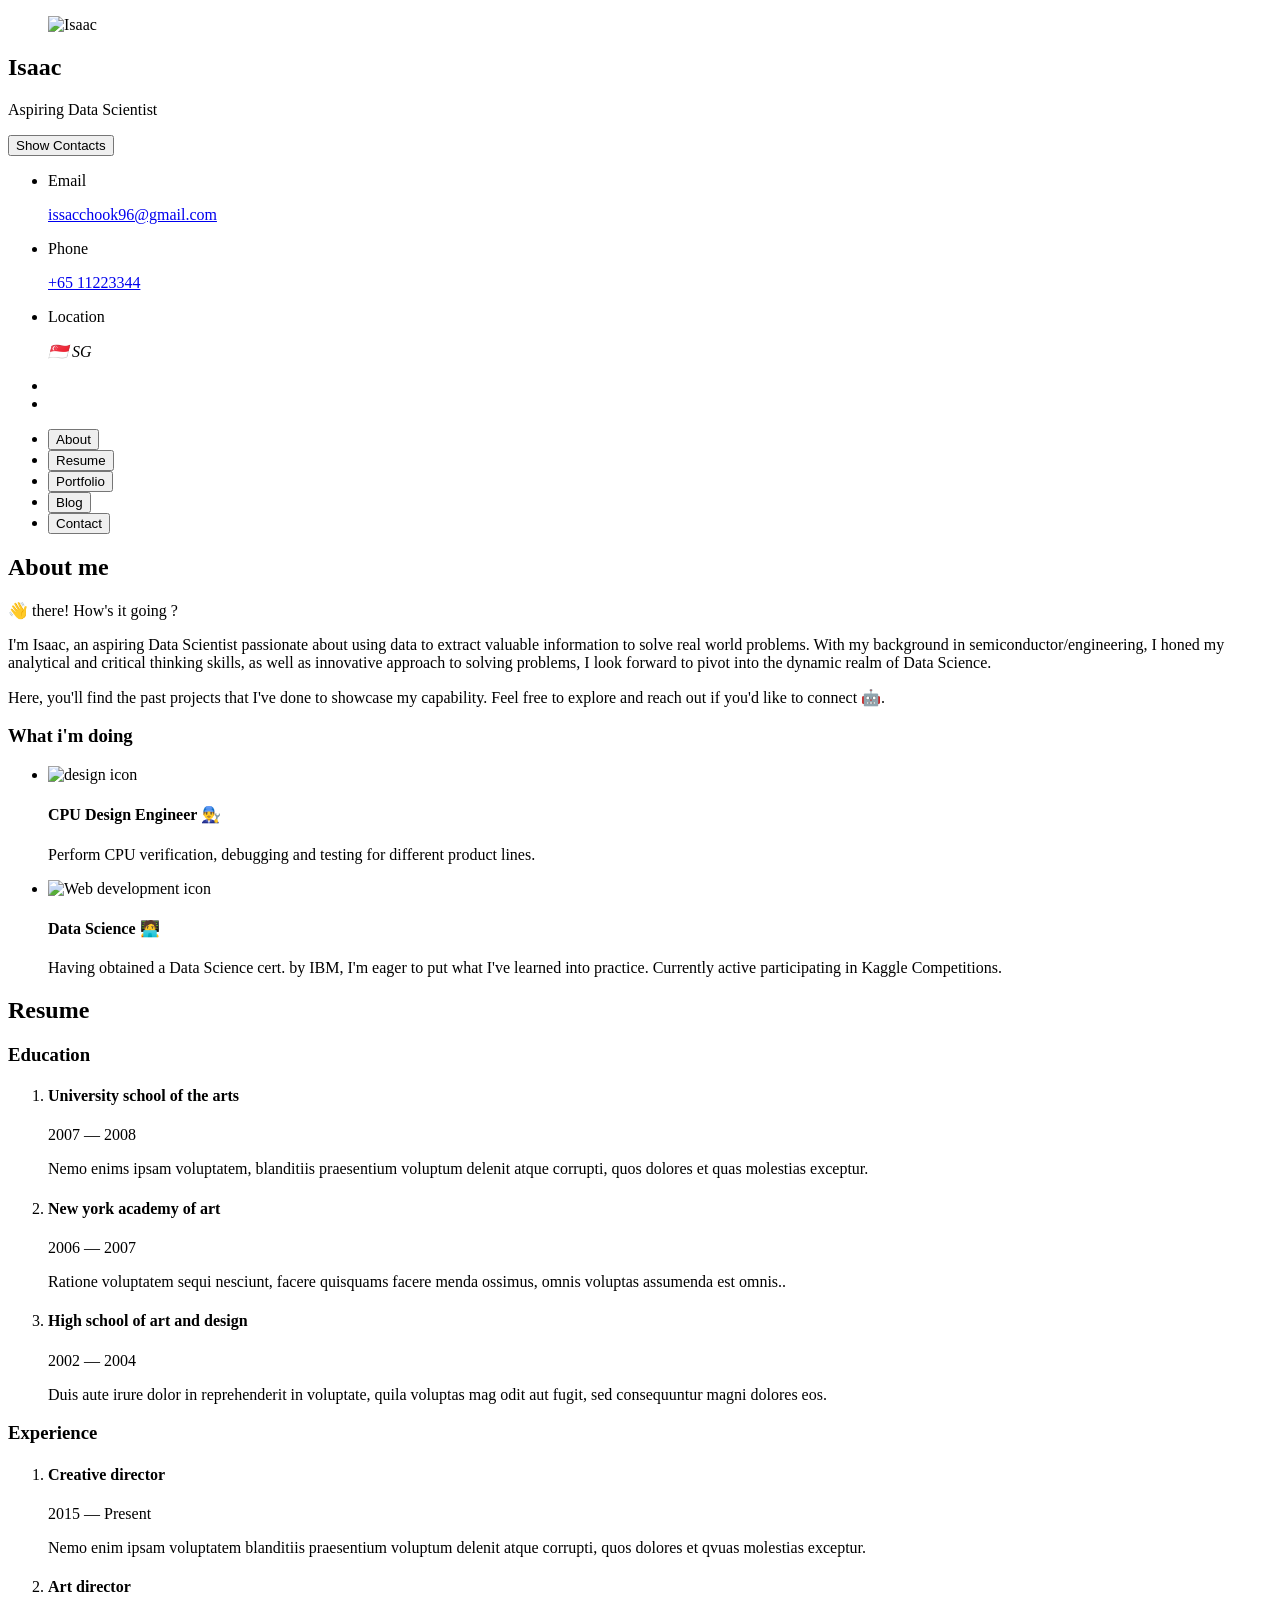
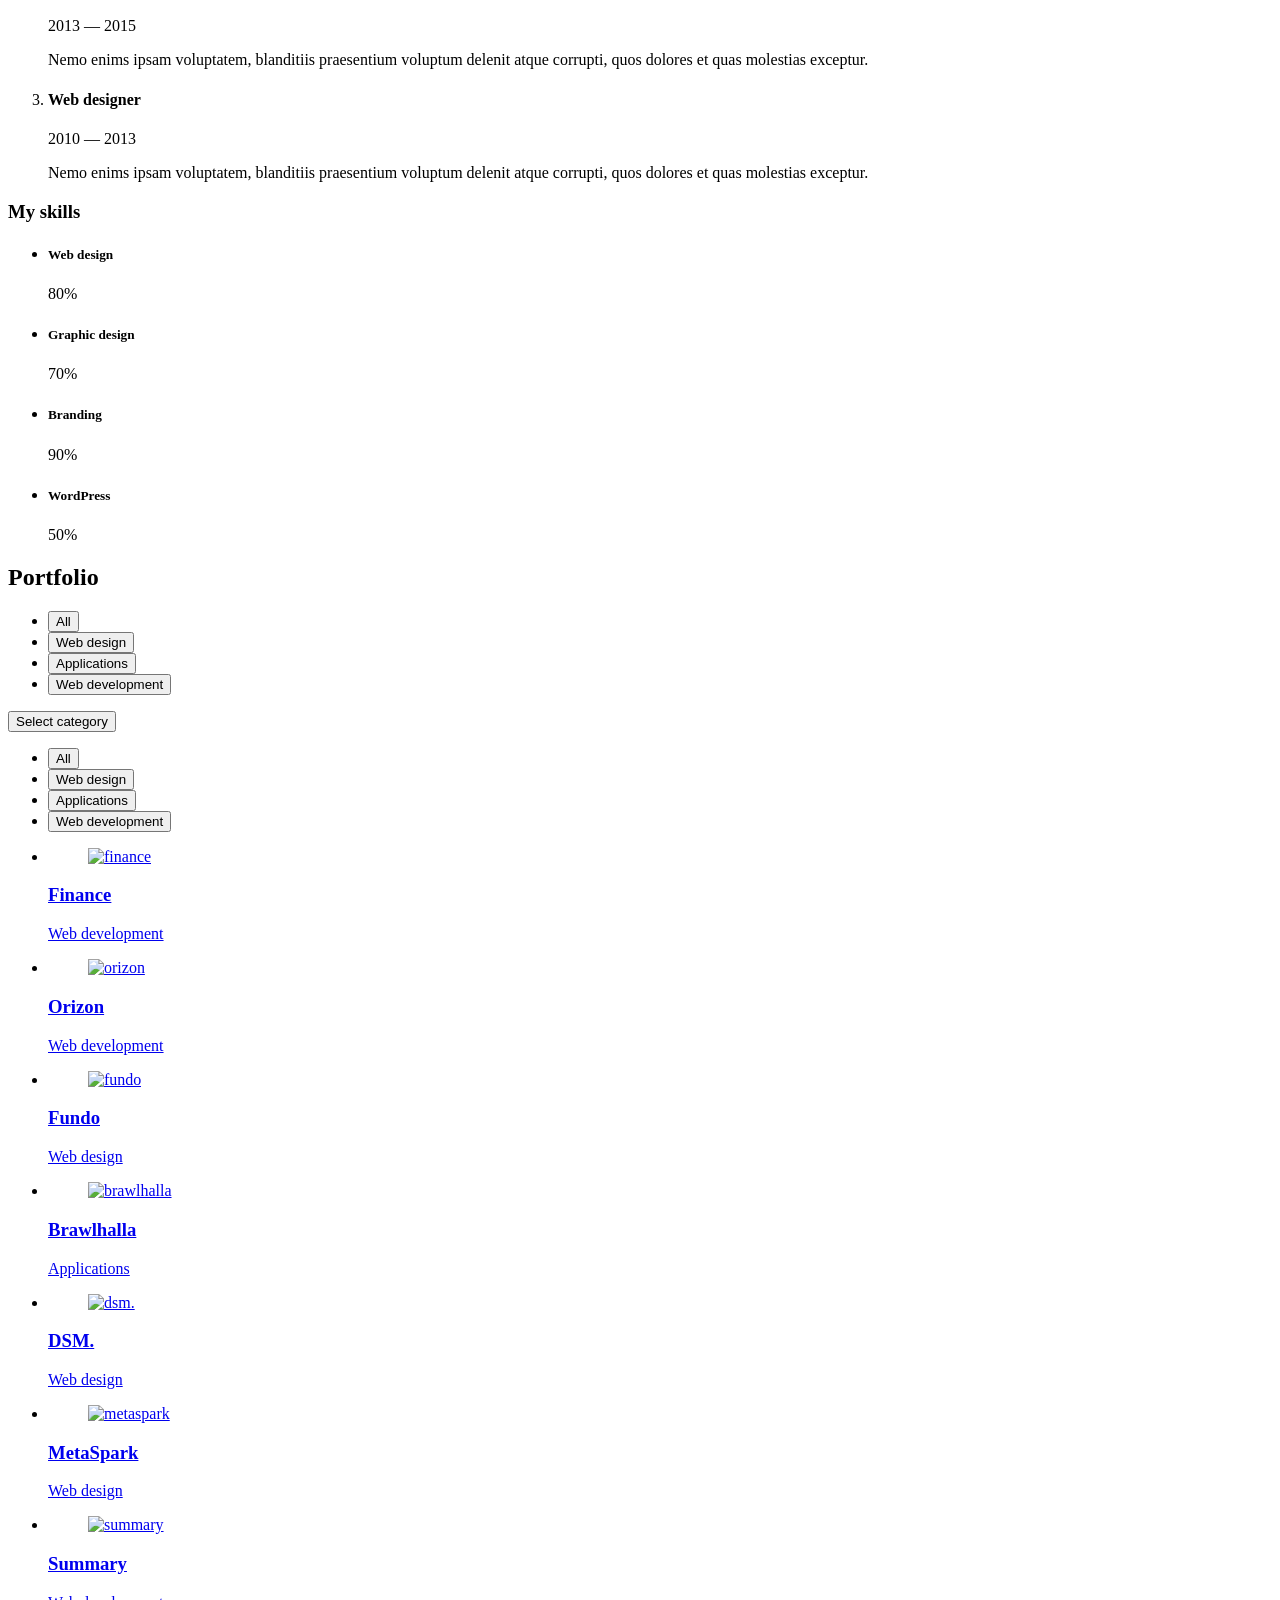
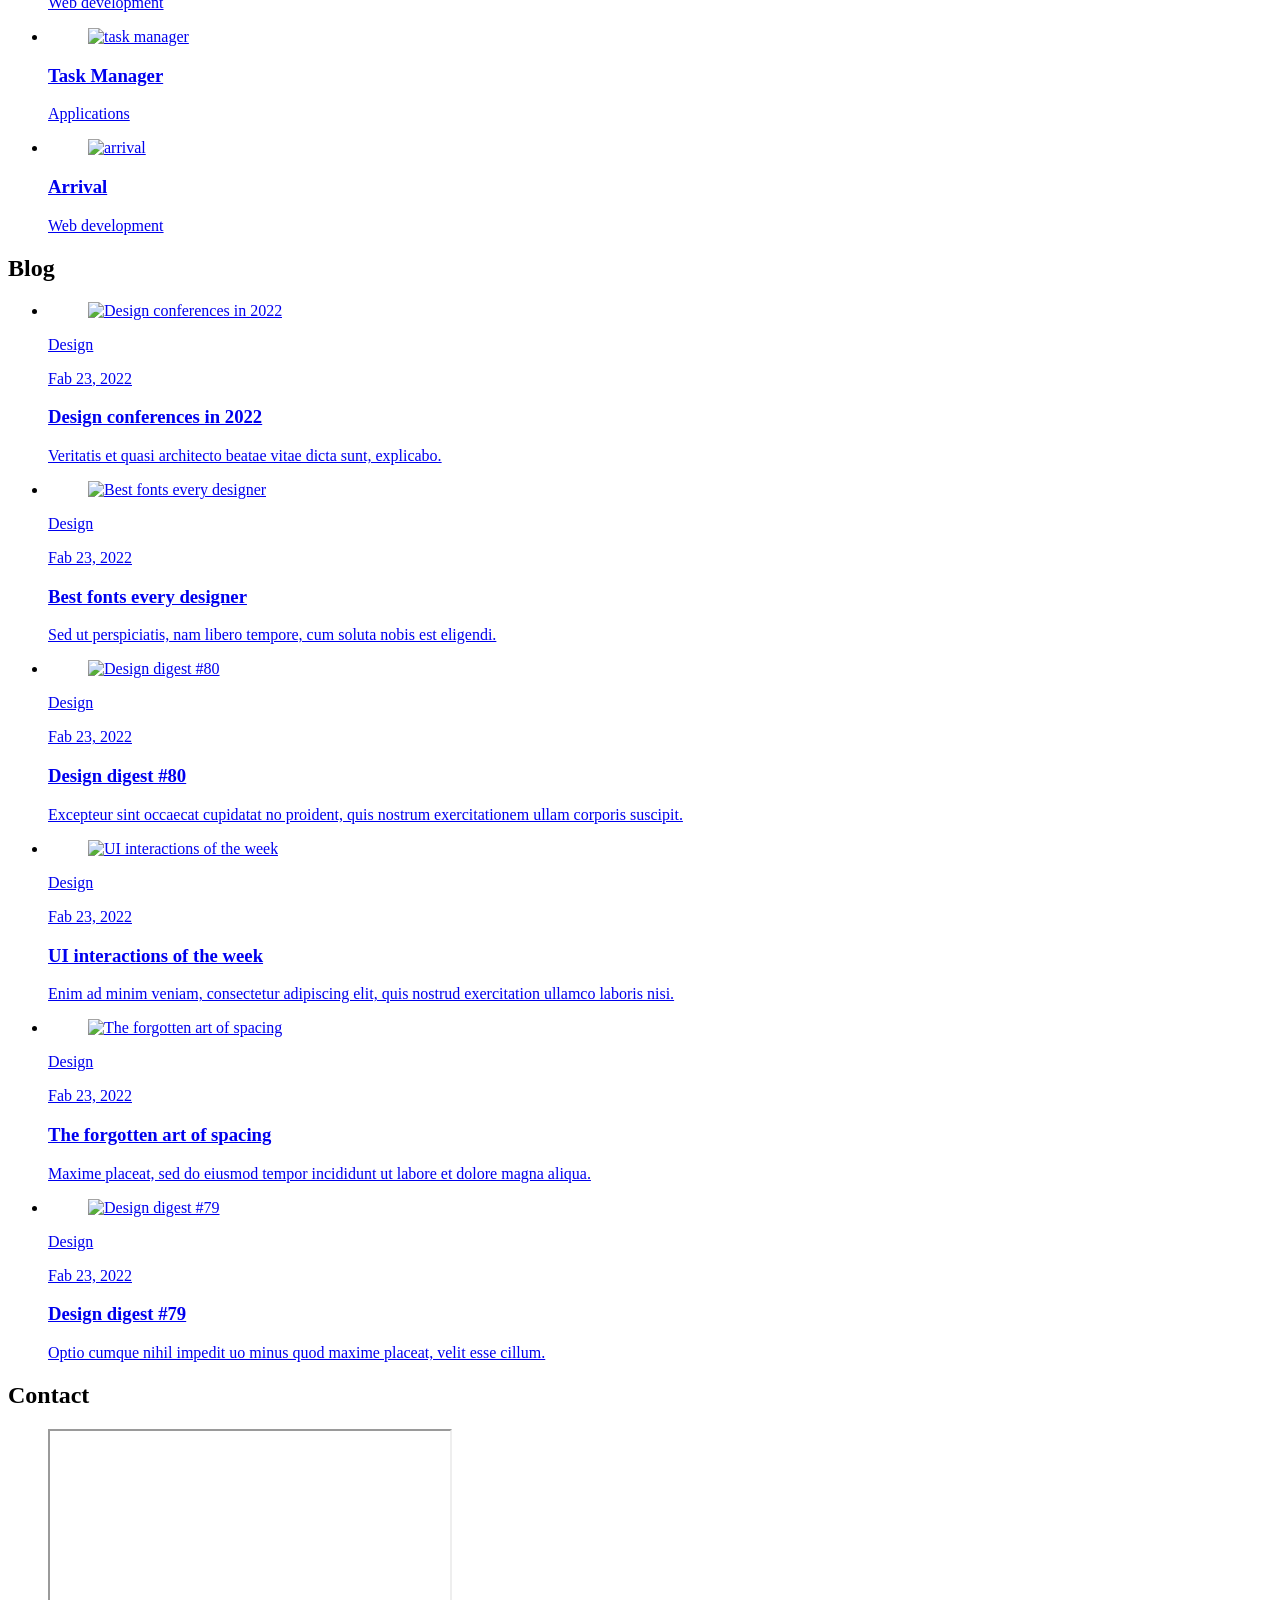
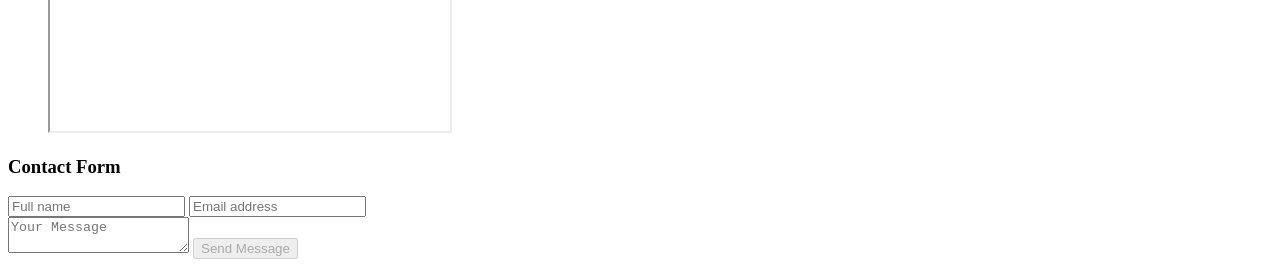
==== index.html @ 9578a25d "Update index.html" ====
<!DOCTYPE html>
<html lang="en">

<head>
  <meta charset="UTF-8">
  <meta http-equiv="X-UA-Compatible" content="IE=edge">
  <meta name="viewport" content="width=device-width, initial-scale=1.0">
  <title>Isaac</title>

  <!--
    - favicon
  -->
  <link rel="shortcut icon" href="./assets/images/logo.ico" type="image/x-icon">

  <!--
    - custom css link
  -->
  <link rel="stylesheet" href="./assets/css/style.css">

  <!--
    - google font link
  -->
  <link rel="preconnect" href="https://fonts.googleapis.com">
  <link rel="preconnect" href="https://fonts.gstatic.com" crossorigin>
  <link href="https://fonts.googleapis.com/css2?family=Poppins:wght@300;400;500;600&display=swap" rel="stylesheet">
</head>

<body>

  <!--
    - #MAIN
  -->

  <main>

    <!--
      - #SIDEBAR
    -->

    <aside class="sidebar" data-sidebar>

      <div class="sidebar-info">

        <figure class="avatar-box">
          <img src="./assets/images/my-avatar.png" alt="Isaac" width="80">
        </figure>

        <div class="info-content">
          <h1 class="name" title="Isaac">Isaac</h1>

          <p class="title">Aspiring Data Scientist</p>
        </div>

        <button class="info_more-btn" data-sidebar-btn>
          <span>Show Contacts</span>

          <ion-icon name="chevron-down"></ion-icon>
        </button>

      </div>

      <div class="sidebar-info_more">

        <div class="separator"></div>

        <ul class="contacts-list">

          <li class="contact-item">

            <div class="icon-box">
              <ion-icon name="mail-outline"></ion-icon>
            </div>

            <div class="contact-info">
              <p class="contact-title">Email</p>

              <a href="mailto:issacchook96@gmail.com" class="contact-link">issacchook96@gmail.com</a>
            </div>

          </li>

          <li class="contact-item">

            <div class="icon-box">
              <ion-icon name="phone-portrait-outline"></ion-icon>
            </div>

            <div class="contact-info">
              <p class="contact-title">Phone</p>

              <a href="tel:+6588513228" class="contact-link">+65 11223344</a>
            </div>

          </li>

          <li class="contact-item">

            <div class="icon-box">
              <ion-icon name="location-outline"></ion-icon>
            </div>

            <div class="contact-info">
              <p class="contact-title">Location</p>
              
              <address>🇸🇬 SG</address>
            </div>

          </li>

        </ul>

        <div class="separator"></div>

        <ul class="social-list">

          <li class="social-item">
            <a href="https://www.linkedin.com/in/isaacchook" class="social-link">
              <ion-icon name="logo-linkedin"></ion-icon>
            </a>
          <li class="social-item">
            <a href="https://www.linkedin.com/in/isaacchook" class="social-link">
              <ion-icon name="logo-github"></ion-icon>
            </a>
          </li>

        </ul>

      </div>

    </aside>





    <!--
      - #main-content
    -->

    <div class="main-content">

      <!--
        - #NAVBAR
      -->

      <nav class="navbar">

        <ul class="navbar-list">

          <li class="navbar-item">
            <button class="navbar-link  active" data-nav-link>About</button>
          </li>

          <li class="navbar-item">
            <button class="navbar-link active" data-nav-link>Resume</button>
          </li>

          <li class="navbar-item">
            <button class="navbar-link active" data-nav-link>Portfolio</button>
          </li>

          <li class="navbar-item">
            <button class="navbar-link active" data-nav-link>Blog</button>
          </li>

          <li class="navbar-item">
            <button class="navbar-link active" data-nav-link>Contact</button>
          </li>

        </ul>

      </nav>





      <!--
        - #ABOUT
      -->

      <article class="about  active" data-page="about">

        <header>
          <h2 class="h2 article-title">About me</h2>
        </header>

        <section class="about-text">
          <p>
            👋 there! How's it going ? 
          </p>
          <p>
            I'm Isaac, an aspiring Data Scientist passionate about using data to extract valuable information to solve real world problems.
            With my background in semiconductor/engineering, I honed my analytical and critical thinking skills, as well as innovative approach
            to solving problems, I look forward to pivot into the dynamic realm of Data Science. 
          </p>
          <p>
            Here, you'll find the past projects that I've done to showcase my capability. Feel free to explore and reach out if you'd like to connect 🤖. 
          </p>
        </section>


        <!--
          - service
        -->

        <section class="service">

          <h3 class="h3 service-title">What i'm doing</h3>

          <ul class="service-list">

            <li class="service-item">

              <div class="service-icon-box">
                <img src="./assets/images/icon-design.svg
                " alt="design icon" width="40">
              </div>

              <div class="service-content-box">
                <h4 class="h4 service-item-title">CPU Design Engineer 👨‍🔧</h4>

                <p class="service-item-text">
                  Perform CPU verification, debugging and testing for different product lines.
                </p>
              </div>

            </li>

            <li class="service-item">

              <div class="service-icon-box">
                <img src="./assets/images/icon-dev.svg" alt="Web development icon" width="40">
              </div>

              <div class="service-content-box">
                <h4 class="h4 service-item-title">Data Science 🧑‍💻</h4>

                <p class="service-item-text">
                  Having obtained a Data Science cert. by IBM, I'm eager to put what I've learned into practice.
                  Currently active participating in Kaggle Competitions.
                </p>
              </div>

            </li>
          </ul>

        </section>
      </article>

      <!--
        - #RESUME
      -->

      <article class="resume" data-page="resume">

        <header>
          <h2 class="h2 article-title">Resume</h2>
        </header>

        <section class="timeline">

          <div class="title-wrapper">
            <div class="icon-box">
              <ion-icon name="book-outline"></ion-icon>
            </div>

            <h3 class="h3">Education</h3>
          </div>

          <ol class="timeline-list">

            <li class="timeline-item">

              <h4 class="h4 timeline-item-title">University school of the arts</h4>

              <span>2007 — 2008</span>

              <p class="timeline-text">
                Nemo enims ipsam voluptatem, blanditiis praesentium voluptum delenit atque corrupti, quos dolores et
                quas molestias
                exceptur.
              </p>

            </li>

            <li class="timeline-item">

              <h4 class="h4 timeline-item-title">New york academy of art</h4>

              <span>2006 — 2007</span>

              <p class="timeline-text">
                Ratione voluptatem sequi nesciunt, facere quisquams facere menda ossimus, omnis voluptas assumenda est
                omnis..
              </p>

            </li>

            <li class="timeline-item">

              <h4 class="h4 timeline-item-title">High school of art and design</h4>

              <span>2002 — 2004</span>

              <p class="timeline-text">
                Duis aute irure dolor in reprehenderit in voluptate, quila voluptas mag odit aut fugit, sed consequuntur
                magni dolores
                eos.
              </p>

            </li>

          </ol>

        </section>

        <section class="timeline">

          <div class="title-wrapper">
            <div class="icon-box">
              <ion-icon name="book-outline"></ion-icon>
            </div>

            <h3 class="h3">Experience</h3>
          </div>

          <ol class="timeline-list">

            <li class="timeline-item">

              <h4 class="h4 timeline-item-title">Creative director</h4>

              <span>2015 — Present</span>

              <p class="timeline-text">
                Nemo enim ipsam voluptatem blanditiis praesentium voluptum delenit atque corrupti, quos dolores et qvuas
                molestias
                exceptur.
              </p>

            </li>

            <li class="timeline-item">

              <h4 class="h4 timeline-item-title">Art director</h4>

              <span>2013 — 2015</span>

              <p class="timeline-text">
                Nemo enims ipsam voluptatem, blanditiis praesentium voluptum delenit atque corrupti, quos dolores et
                quas molestias
                exceptur.
              </p>

            </li>

            <li class="timeline-item">

              <h4 class="h4 timeline-item-title">Web designer</h4>

              <span>2010 — 2013</span>

              <p class="timeline-text">
                Nemo enims ipsam voluptatem, blanditiis praesentium voluptum delenit atque corrupti, quos dolores et
                quas molestias
                exceptur.
              </p>

            </li>

          </ol>

        </section>

        <section class="skill">

          <h3 class="h3 skills-title">My skills</h3>

          <ul class="skills-list content-card">

            <li class="skills-item">

              <div class="title-wrapper">
                <h5 class="h5">Web design</h5>
                <data value="80">80%</data>
              </div>

              <div class="skill-progress-bg">
                <div class="skill-progress-fill" style="width: 80%;"></div>
              </div>

            </li>

            <li class="skills-item">

              <div class="title-wrapper">
                <h5 class="h5">Graphic design</h5>
                <data value="70">70%</data>
              </div>

              <div class="skill-progress-bg">
                <div class="skill-progress-fill" style="width: 70%;"></div>
              </div>

            </li>

            <li class="skills-item">

              <div class="title-wrapper">
                <h5 class="h5">Branding</h5>
                <data value="90">90%</data>
              </div>

              <div class="skill-progress-bg">
                <div class="skill-progress-fill" style="width: 90%;"></div>
              </div>

            </li>

            <li class="skills-item">

              <div class="title-wrapper">
                <h5 class="h5">WordPress</h5>
                <data value="50">50%</data>
              </div>

              <div class="skill-progress-bg">
                <div class="skill-progress-fill" style="width: 50%;"></div>
              </div>

            </li>

          </ul>

        </section>

      </article>





      <!--
        - #PORTFOLIO
      -->

      <article class="portfolio" data-page="portfolio">

        <header>
          <h2 class="h2 article-title">Portfolio</h2>
        </header>

        <section class="projects">

          <ul class="filter-list">

            <li class="filter-item">
              <button class="active" data-filter-btn>All</button>
            </li>

            <li class="filter-item">
              <button data-filter-btn>Web design</button>
            </li>

            <li class="filter-item">
              <button data-filter-btn>Applications</button>
            </li>

            <li class="filter-item">
              <button data-filter-btn>Web development</button>
            </li>

          </ul>

          <div class="filter-select-box">

            <button class="filter-select" data-select>

              <div class="select-value" data-selecct-value>Select category</div>

              <div class="select-icon">
                <ion-icon name="chevron-down"></ion-icon>
              </div>

            </button>

            <ul class="select-list">

              <li class="select-item">
                <button data-select-item>All</button>
              </li>

              <li class="select-item">
                <button data-select-item>Web design</button>
              </li>

              <li class="select-item">
                <button data-select-item>Applications</button>
              </li>

              <li class="select-item">
                <button data-select-item>Web development</button>
              </li>

            </ul>

          </div>

          <ul class="project-list">

            <li class="project-item  active" data-filter-item data-category="web development">
              <a href="#">

                <figure class="project-img">
                  <div class="project-item-icon-box">
                    <ion-icon name="eye-outline"></ion-icon>
                  </div>

                  <img src="./assets/images/project-1.jpg" alt="finance" loading="lazy">
                </figure>

                <h3 class="project-title">Finance</h3>

                <p class="project-category">Web development</p>

              </a>
            </li>

            <li class="project-item  active" data-filter-item data-category="web development">
              <a href="#">

                <figure class="project-img">
                  <div class="project-item-icon-box">
                    <ion-icon name="eye-outline"></ion-icon>
                  </div>

                  <img src="./assets/images/project-2.png" alt="orizon" loading="lazy">
                </figure>

                <h3 class="project-title">Orizon</h3>

                <p class="project-category">Web development</p>

              </a>
            </li>

            <li class="project-item  active" data-filter-item data-category="web design">
              <a href="#">

                <figure class="project-img">
                  <div class="project-item-icon-box">
                    <ion-icon name="eye-outline"></ion-icon>
                  </div>

                  <img src="./assets/images/project-3.jpg" alt="fundo" loading="lazy">
                </figure>

                <h3 class="project-title">Fundo</h3>

                <p class="project-category">Web design</p>

              </a>
            </li>

            <li class="project-item  active" data-filter-item data-category="applications">
              <a href="#">

                <figure class="project-img">
                  <div class="project-item-icon-box">
                    <ion-icon name="eye-outline"></ion-icon>
                  </div>

                  <img src="./assets/images/project-4.png" alt="brawlhalla" loading="lazy">
                </figure>

                <h3 class="project-title">Brawlhalla</h3>

                <p class="project-category">Applications</p>

              </a>
            </li>

            <li class="project-item  active" data-filter-item data-category="web design">
              <a href="#">

                <figure class="project-img">
                  <div class="project-item-icon-box">
                    <ion-icon name="eye-outline"></ion-icon>
                  </div>

                  <img src="./assets/images/project-5.png" alt="dsm." loading="lazy">
                </figure>

                <h3 class="project-title">DSM.</h3>

                <p class="project-category">Web design</p>

              </a>
            </li>

            <li class="project-item  active" data-filter-item data-category="web design">
              <a href="#">

                <figure class="project-img">
                  <div class="project-item-icon-box">
                    <ion-icon name="eye-outline"></ion-icon>
                  </div>

                  <img src="./assets/images/project-6.png" alt="metaspark" loading="lazy">
                </figure>

                <h3 class="project-title">MetaSpark</h3>

                <p class="project-category">Web design</p>

              </a>
            </li>

            <li class="project-item  active" data-filter-item data-category="web development">
              <a href="#">

                <figure class="project-img">
                  <div class="project-item-icon-box">
                    <ion-icon name="eye-outline"></ion-icon>
                  </div>

                  <img src="./assets/images/project-7.png" alt="summary" loading="lazy">
                </figure>

                <h3 class="project-title">Summary</h3>

                <p class="project-category">Web development</p>

              </a>
            </li>

            <li class="project-item  active" data-filter-item data-category="applications">
              <a href="#">

                <figure class="project-img">
                  <div class="project-item-icon-box">
                    <ion-icon name="eye-outline"></ion-icon>
                  </div>

                  <img src="./assets/images/project-8.jpg" alt="task manager" loading="lazy">
                </figure>

                <h3 class="project-title">Task Manager</h3>

                <p class="project-category">Applications</p>

              </a>
            </li>

            <li class="project-item  active" data-filter-item data-category="web development">
              <a href="#">

                <figure class="project-img">
                  <div class="project-item-icon-box">
                    <ion-icon name="eye-outline"></ion-icon>
                  </div>

                  <img src="./assets/images/project-9.png" alt="arrival" loading="lazy">
                </figure>

                <h3 class="project-title">Arrival</h3>

                <p class="project-category">Web development</p>

              </a>
            </li>

          </ul>

        </section>

      </article>





      <!--
        - #BLOG
      -->

      <article class="blog" data-page="blog">

        <header>
          <h2 class="h2 article-title">Blog</h2>
        </header>

        <section class="blog-posts">

          <ul class="blog-posts-list">

            <li class="blog-post-item">
              <a href="#">

                <figure class="blog-banner-box">
                  <img src="./assets/images/blog-1.jpg" alt="Design conferences in 2022" loading="lazy">
                </figure>

                <div class="blog-content">

                  <div class="blog-meta">
                    <p class="blog-category">Design</p>

                    <span class="dot"></span>

                    <time datetime="2022-02-23">Fab 23, 2022</time>
                  </div>

                  <h3 class="h3 blog-item-title">Design conferences in 2022</h3>

                  <p class="blog-text">
                    Veritatis et quasi architecto beatae vitae dicta sunt, explicabo.
                  </p>

                </div>

              </a>
            </li>

            <li class="blog-post-item">
              <a href="#">

                <figure class="blog-banner-box">
                  <img src="./assets/images/blog-2.jpg" alt="Best fonts every designer" loading="lazy">
                </figure>

                <div class="blog-content">

                  <div class="blog-meta">
                    <p class="blog-category">Design</p>

                    <span class="dot"></span>

                    <time datetime="2022-02-23">Fab 23, 2022</time>
                  </div>

                  <h3 class="h3 blog-item-title">Best fonts every designer</h3>

                  <p class="blog-text">
                    Sed ut perspiciatis, nam libero tempore, cum soluta nobis est eligendi.
                  </p>

                </div>

              </a>
            </li>

            <li class="blog-post-item">
              <a href="#">

                <figure class="blog-banner-box">
                  <img src="./assets/images/blog-3.jpg" alt="Design digest #80" loading="lazy">
                </figure>

                <div class="blog-content">

                  <div class="blog-meta">
                    <p class="blog-category">Design</p>

                    <span class="dot"></span>

                    <time datetime="2022-02-23">Fab 23, 2022</time>
                  </div>

                  <h3 class="h3 blog-item-title">Design digest #80</h3>

                  <p class="blog-text">
                    Excepteur sint occaecat cupidatat no proident, quis nostrum exercitationem ullam corporis suscipit.
                  </p>

                </div>

              </a>
            </li>

            <li class="blog-post-item">
              <a href="#">

                <figure class="blog-banner-box">
                  <img src="./assets/images/blog-4.jpg" alt="UI interactions of the week" loading="lazy">
                </figure>

                <div class="blog-content">

                  <div class="blog-meta">
                    <p class="blog-category">Design</p>

                    <span class="dot"></span>

                    <time datetime="2022-02-23">Fab 23, 2022</time>
                  </div>

                  <h3 class="h3 blog-item-title">UI interactions of the week</h3>

                  <p class="blog-text">
                    Enim ad minim veniam, consectetur adipiscing elit, quis nostrud exercitation ullamco laboris nisi.
                  </p>

                </div>

              </a>
            </li>

            <li class="blog-post-item">
              <a href="#">

                <figure class="blog-banner-box">
                  <img src="./assets/images/blog-5.jpg" alt="The forgotten art of spacing" loading="lazy">
                </figure>

                <div class="blog-content">

                  <div class="blog-meta">
                    <p class="blog-category">Design</p>

                    <span class="dot"></span>

                    <time datetime="2022-02-23">Fab 23, 2022</time>
                  </div>

                  <h3 class="h3 blog-item-title">The forgotten art of spacing</h3>

                  <p class="blog-text">
                    Maxime placeat, sed do eiusmod tempor incididunt ut labore et dolore magna aliqua.
                  </p>

                </div>

              </a>
            </li>

            <li class="blog-post-item">
              <a href="#">

                <figure class="blog-banner-box">
                  <img src="./assets/images/blog-6.jpg" alt="Design digest #79" loading="lazy">
                </figure>

                <div class="blog-content">

                  <div class="blog-meta">
                    <p class="blog-category">Design</p>

                    <span class="dot"></span>

                    <time datetime="2022-02-23">Fab 23, 2022</time>
                  </div>

                  <h3 class="h3 blog-item-title">Design digest #79</h3>

                  <p class="blog-text">
                    Optio cumque nihil impedit uo minus quod maxime placeat, velit esse cillum.
                  </p>

                </div>

              </a>
            </li>

          </ul>

        </section>

      </article>





      <!--
        - #CONTACT
      -->

      <article class="contact" data-page="contact">

        <header>
          <h2 class="h2 article-title">Contact</h2>
        </header>

        <section class="mapbox" data-mapbox>
          <figure>
            <iframe
              src="https://www.google.com/maps/embed?pb=!1m18!1m12!1m3!1d199666.5651251294!2d-121.58334177520186!3d38.56165006739519!2m3!1f0!2f0!3f0!3m2!1i1024!2i768!4f13.1!3m3!1m2!1s0x809ac672b28397f9%3A0x921f6aaa74197fdb!2sSacramento%2C%20CA%2C%20USA!5e0!3m2!1sen!2sbd!4v1647608789441!5m2!1sen!2sbd"
              width="400" height="300" loading="lazy"></iframe>
          </figure>
        </section>

        <section class="contact-form">

          <h3 class="h3 form-title">Contact Form</h3>

          <form action="#" class="form" data-form>

            <div class="input-wrapper">
              <input type="text" name="fullname" class="form-input" placeholder="Full name" required data-form-input>

              <input type="email" name="email" class="form-input" placeholder="Email address" required data-form-input>
            </div>

            <textarea name="message" class="form-input" placeholder="Your Message" required data-form-input></textarea>

            <button class="form-btn" type="submit" disabled data-form-btn>
              <ion-icon name="paper-plane"></ion-icon>
              <span>Send Message</span>
            </button>

          </form>

        </section>

      </article>

    </div>

  </main>






  <!--
    - custom js link
  -->
  <script src="./assets/js/script.js"></script>

  <!--
    - ionicon link
  -->
  <script type="module" src="https://unpkg.com/ionicons@5.5.2/dist/ionicons/ionicons.esm.js"></script>
  <script nomodule src="https://unpkg.com/ionicons@5.5.2/dist/ionicons/ionicons.js"></script>

</body>

</html>
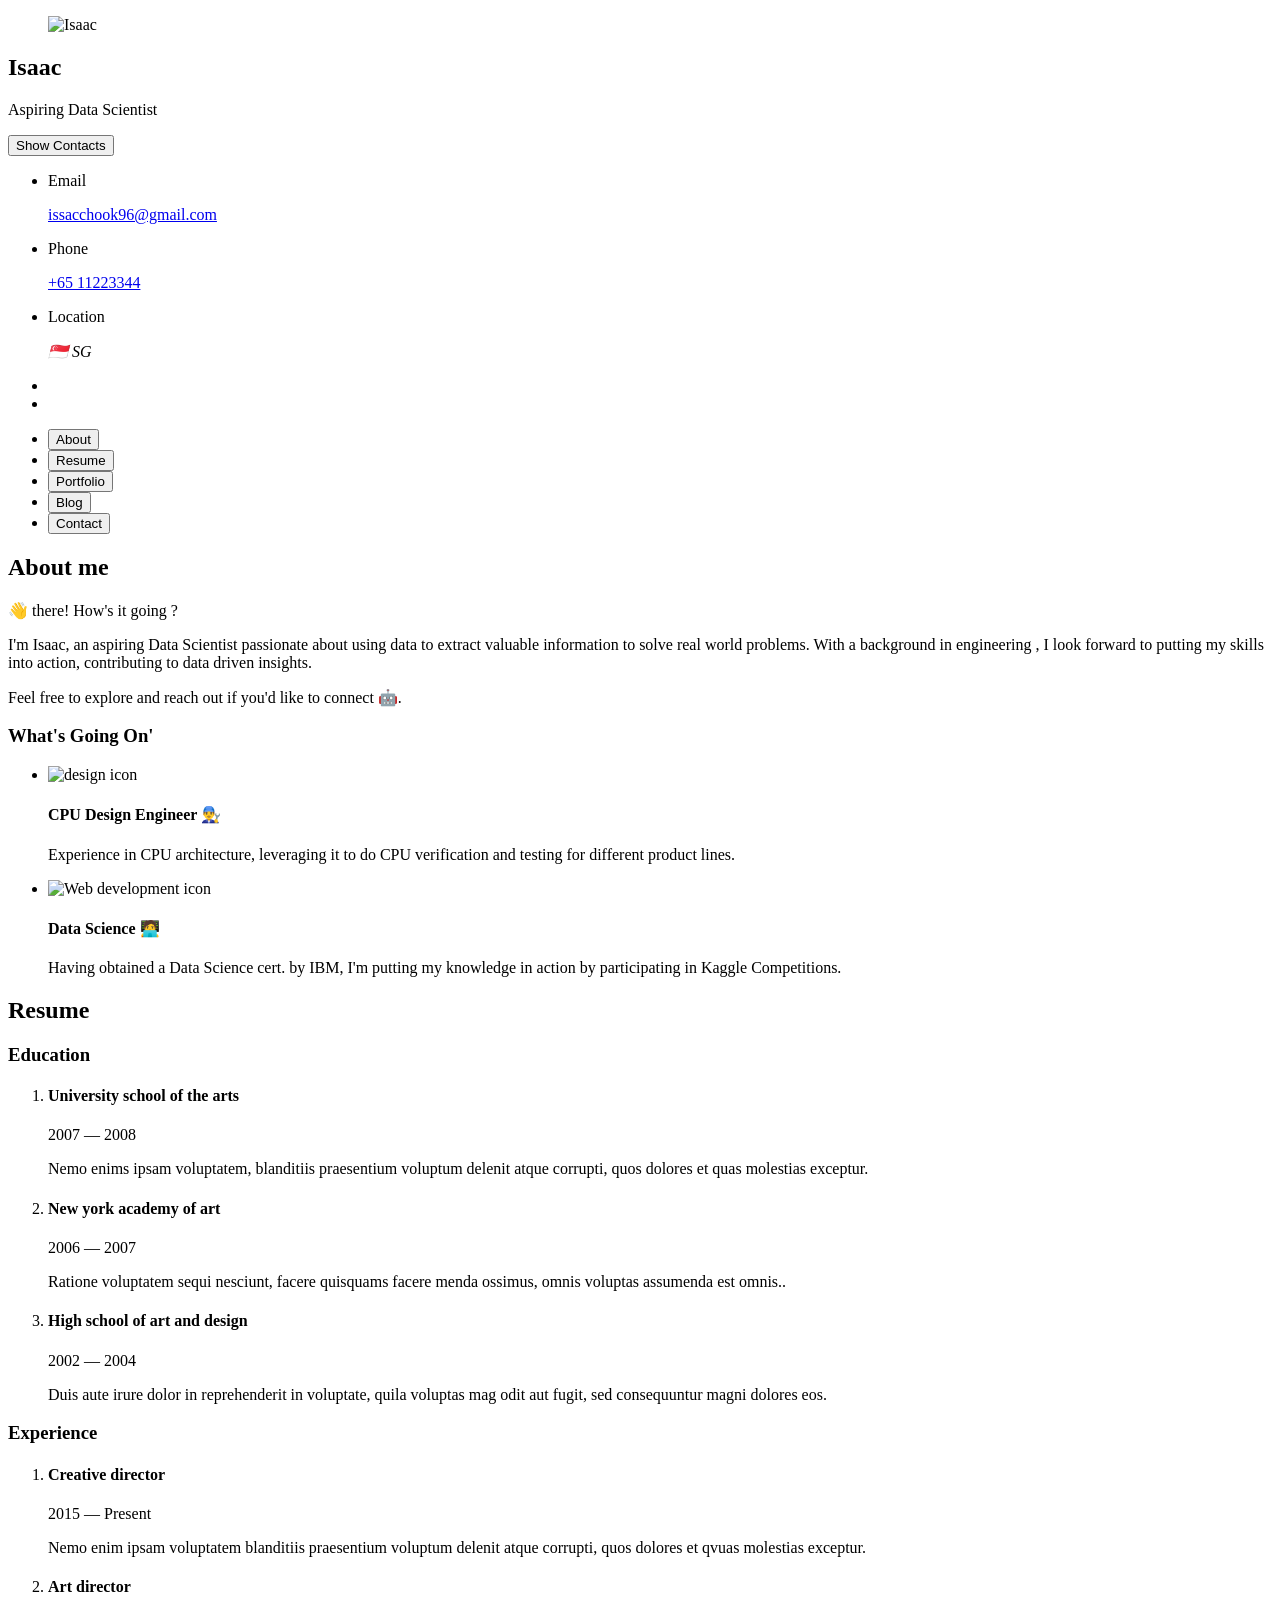
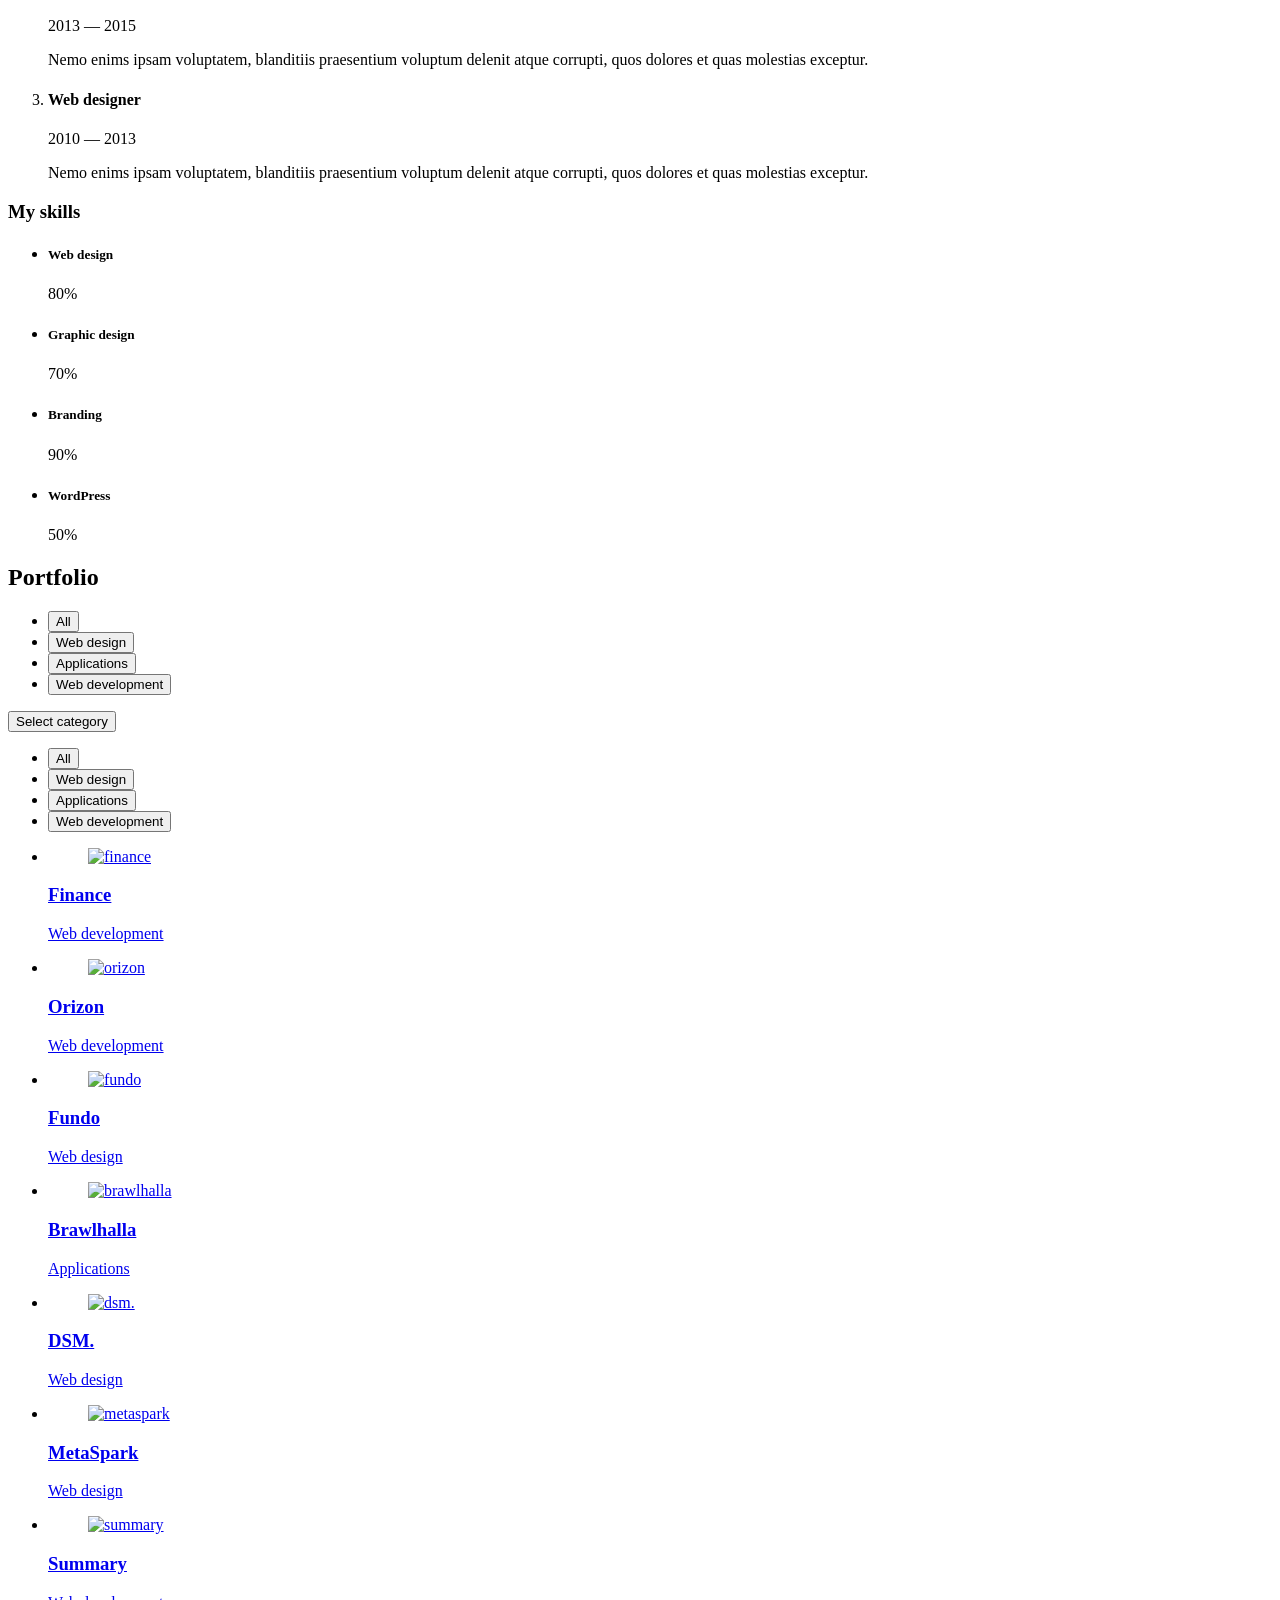
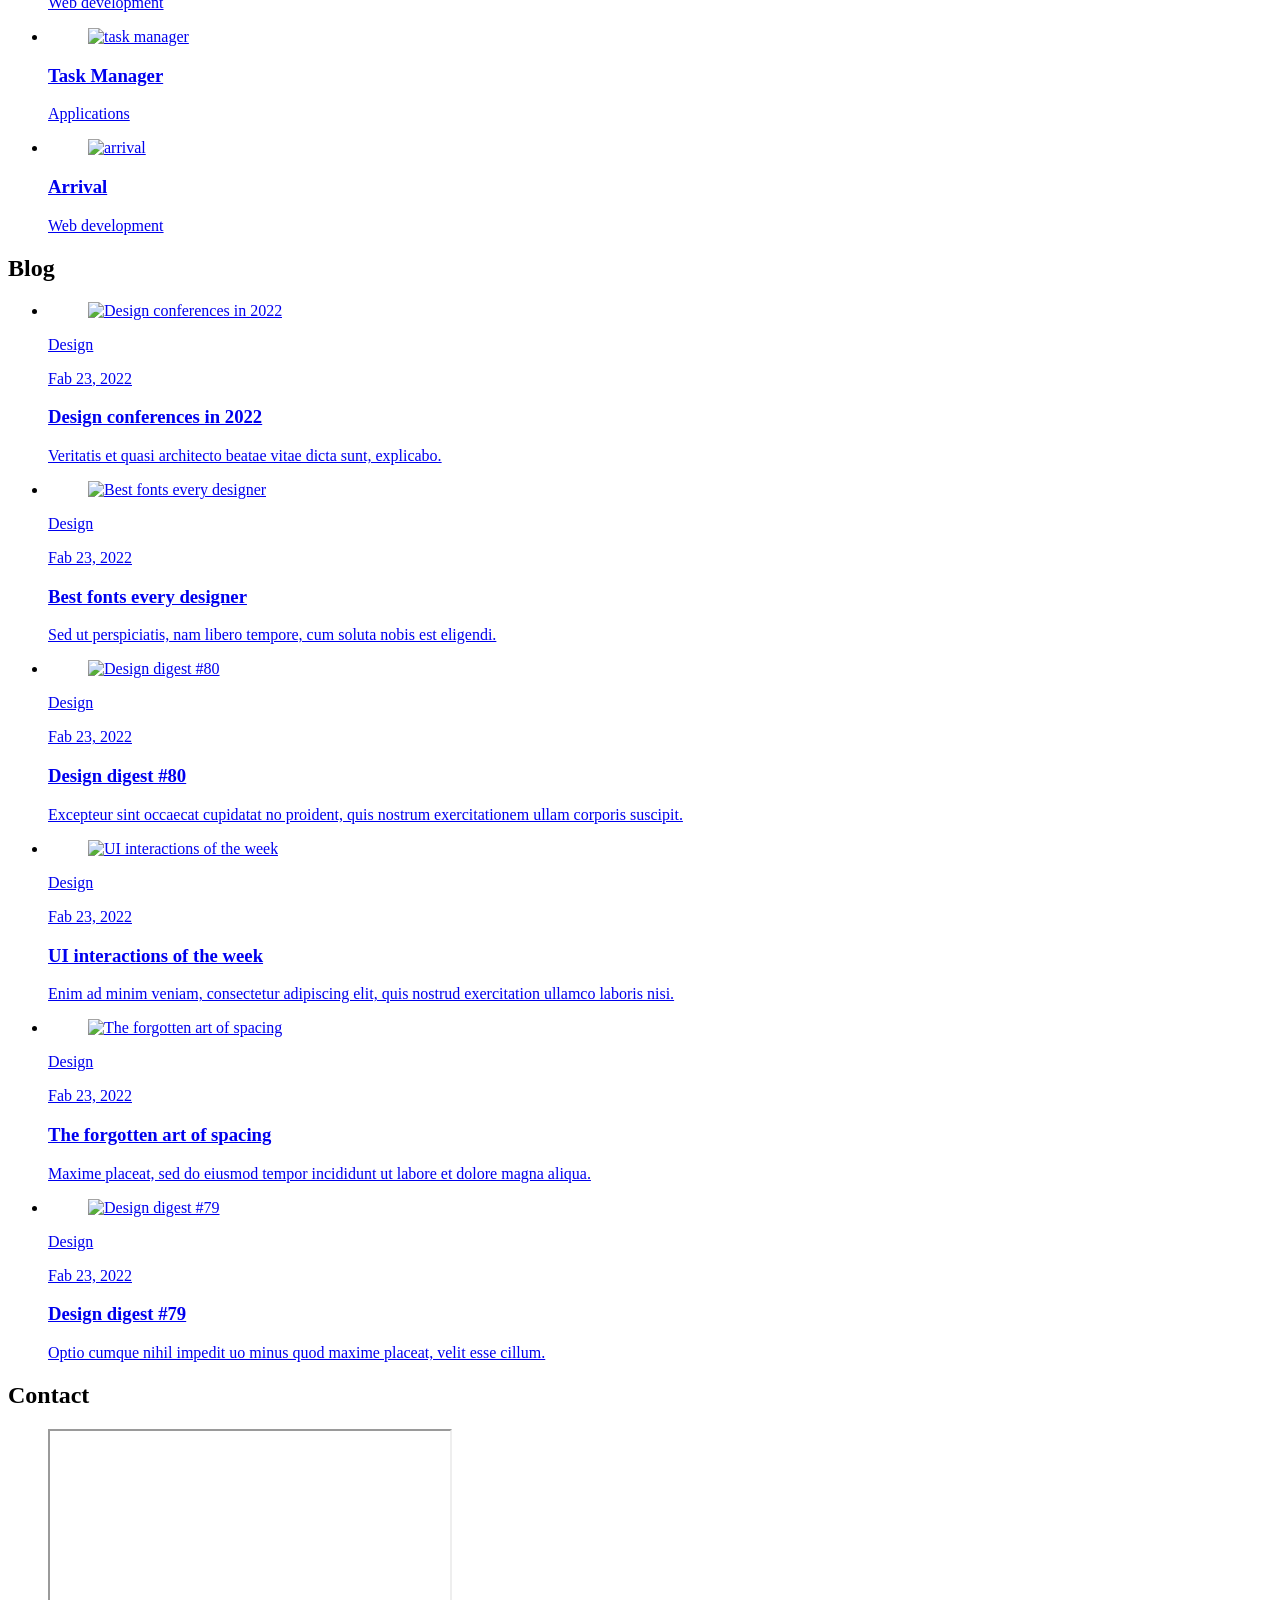
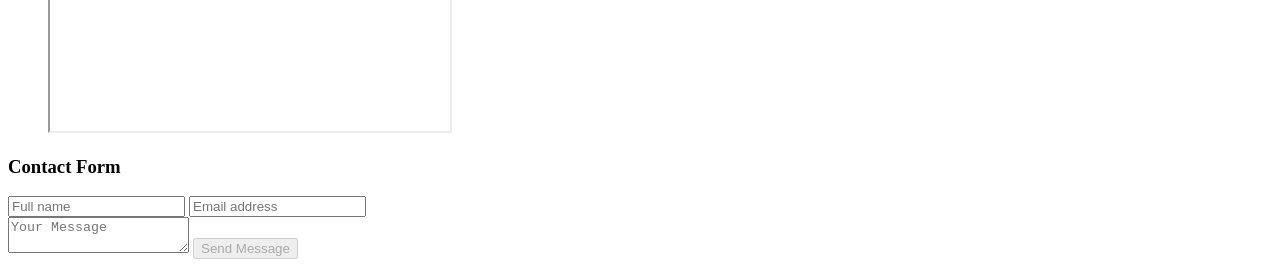
==== commit 7c29b25b: "Update index.html" ====
--- a/index.html
+++ b/index.html
@@ -191,11 +191,10 @@
           </p>
           <p>
             I'm Isaac, an aspiring Data Scientist passionate about using data to extract valuable information to solve real world problems.
-            With my background in semiconductor/engineering, I honed my analytical and critical thinking skills, as well as innovative approach
-            to solving problems, I look forward to pivot into the dynamic realm of Data Science. 
+            With a background in engineering , I look forward to putting my skills into action, contributing to data driven insights. 
           </p>
           <p>
-            Here, you'll find the past projects that I've done to showcase my capability. Feel free to explore and reach out if you'd like to connect 🤖. 
+            Feel free to explore and reach out if you'd like to connect 🤖. 
           </p>
         </section>
 
@@ -206,7 +205,7 @@
 
         <section class="service">
 
-          <h3 class="h3 service-title">What i'm doing</h3>
+          <h3 class="h3 service-title">What's Going On'</h3>
 
           <ul class="service-list">
 
@@ -221,7 +220,7 @@
                 <h4 class="h4 service-item-title">CPU Design Engineer 👨‍🔧</h4>
 
                 <p class="service-item-text">
-                  Perform CPU verification, debugging and testing for different product lines.
+                  Experience in CPU architecture, leveraging it to do CPU verification and testing for different product lines.
                 </p>
               </div>
 
@@ -237,8 +236,7 @@
                 <h4 class="h4 service-item-title">Data Science 🧑‍💻</h4>
 
                 <p class="service-item-text">
-                  Having obtained a Data Science cert. by IBM, I'm eager to put what I've learned into practice.
-                  Currently active participating in Kaggle Competitions.
+                  Having obtained a Data Science cert. by IBM, I'm putting my knowledge in action by participating in Kaggle Competitions.
                 </p>
               </div>
 
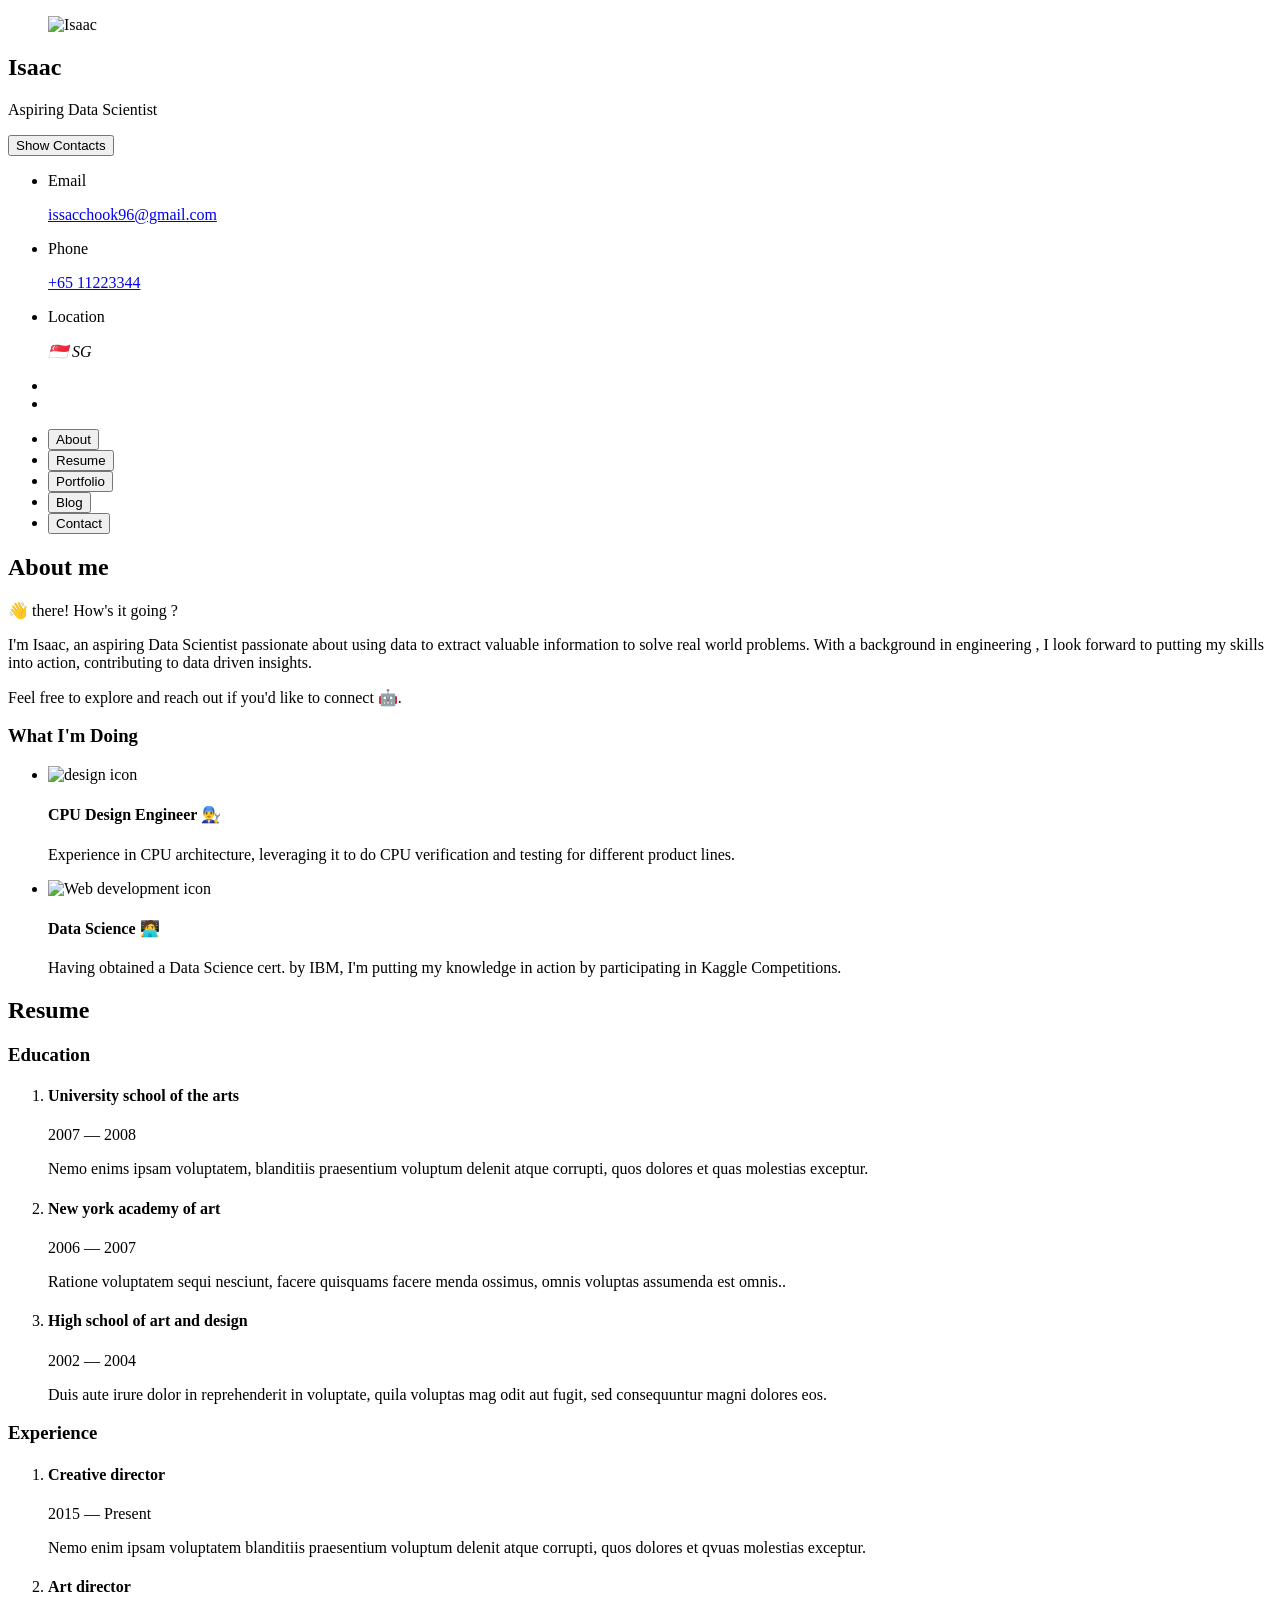
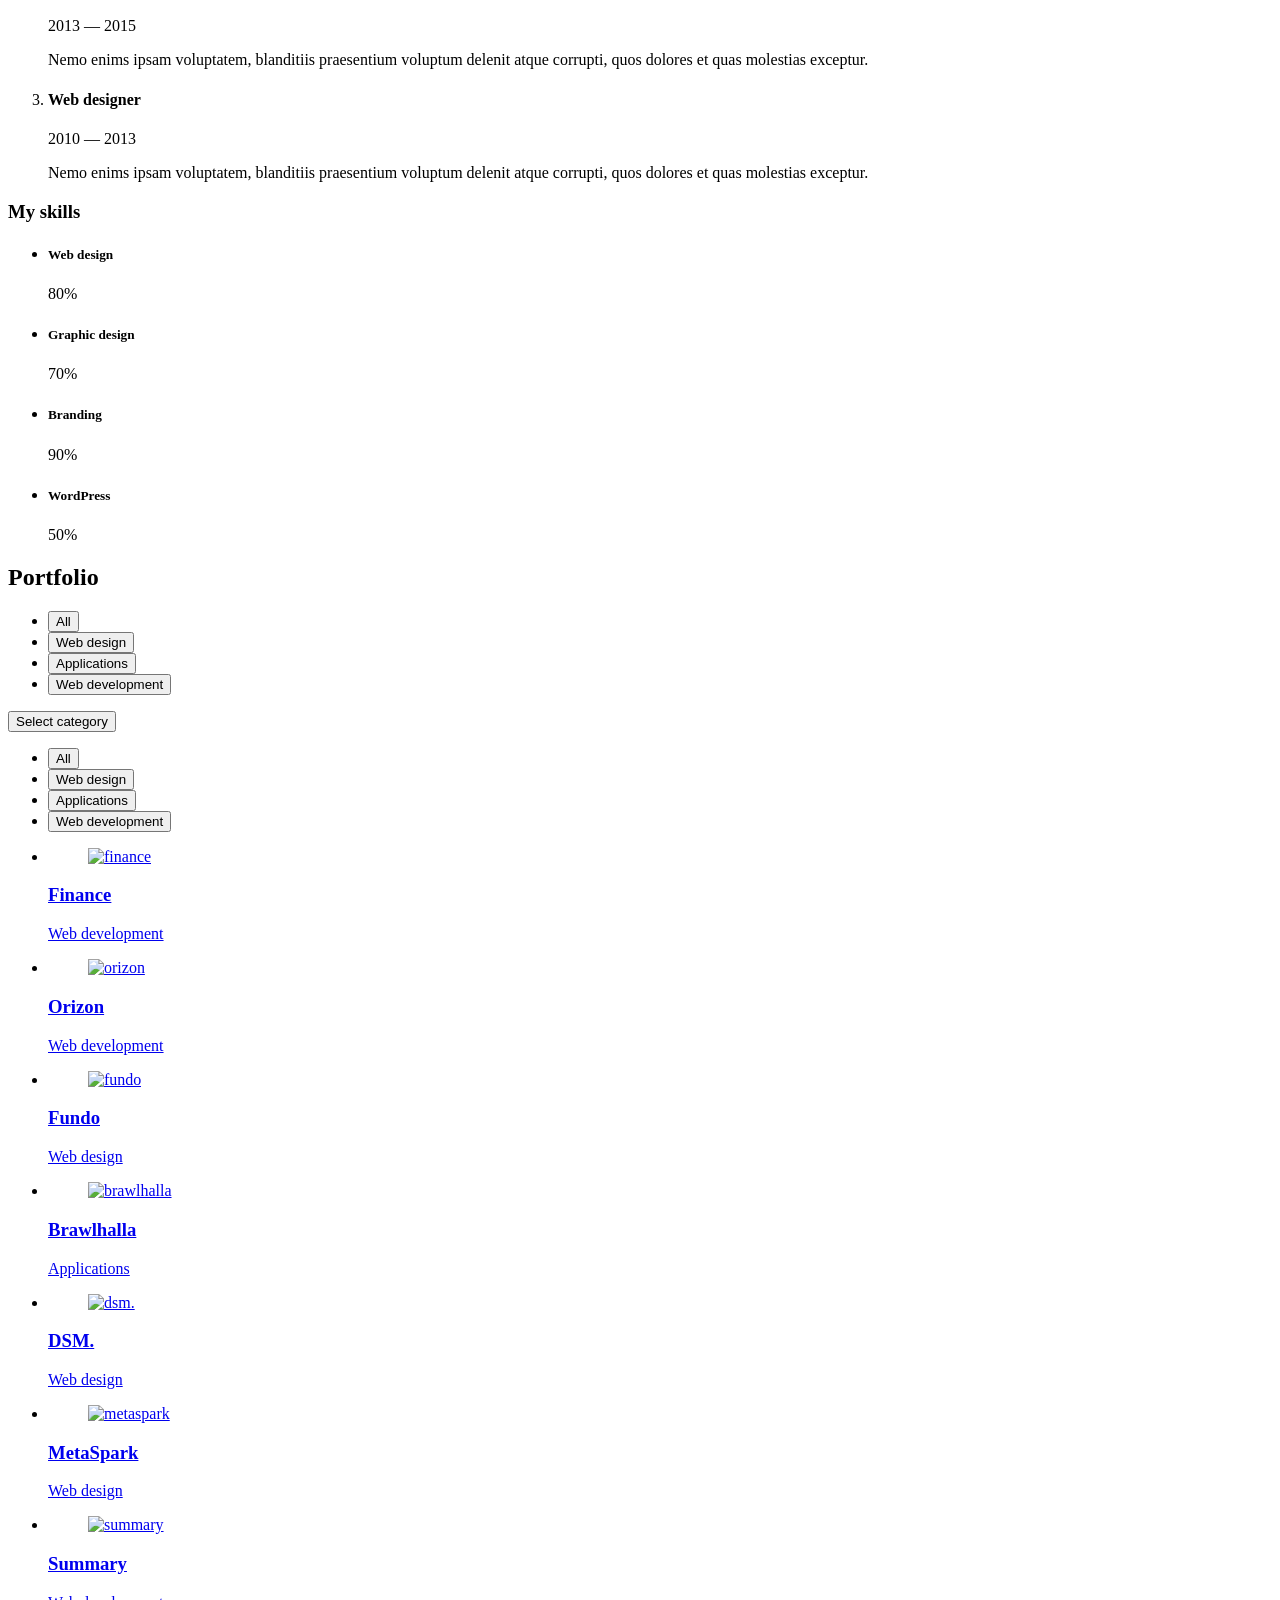
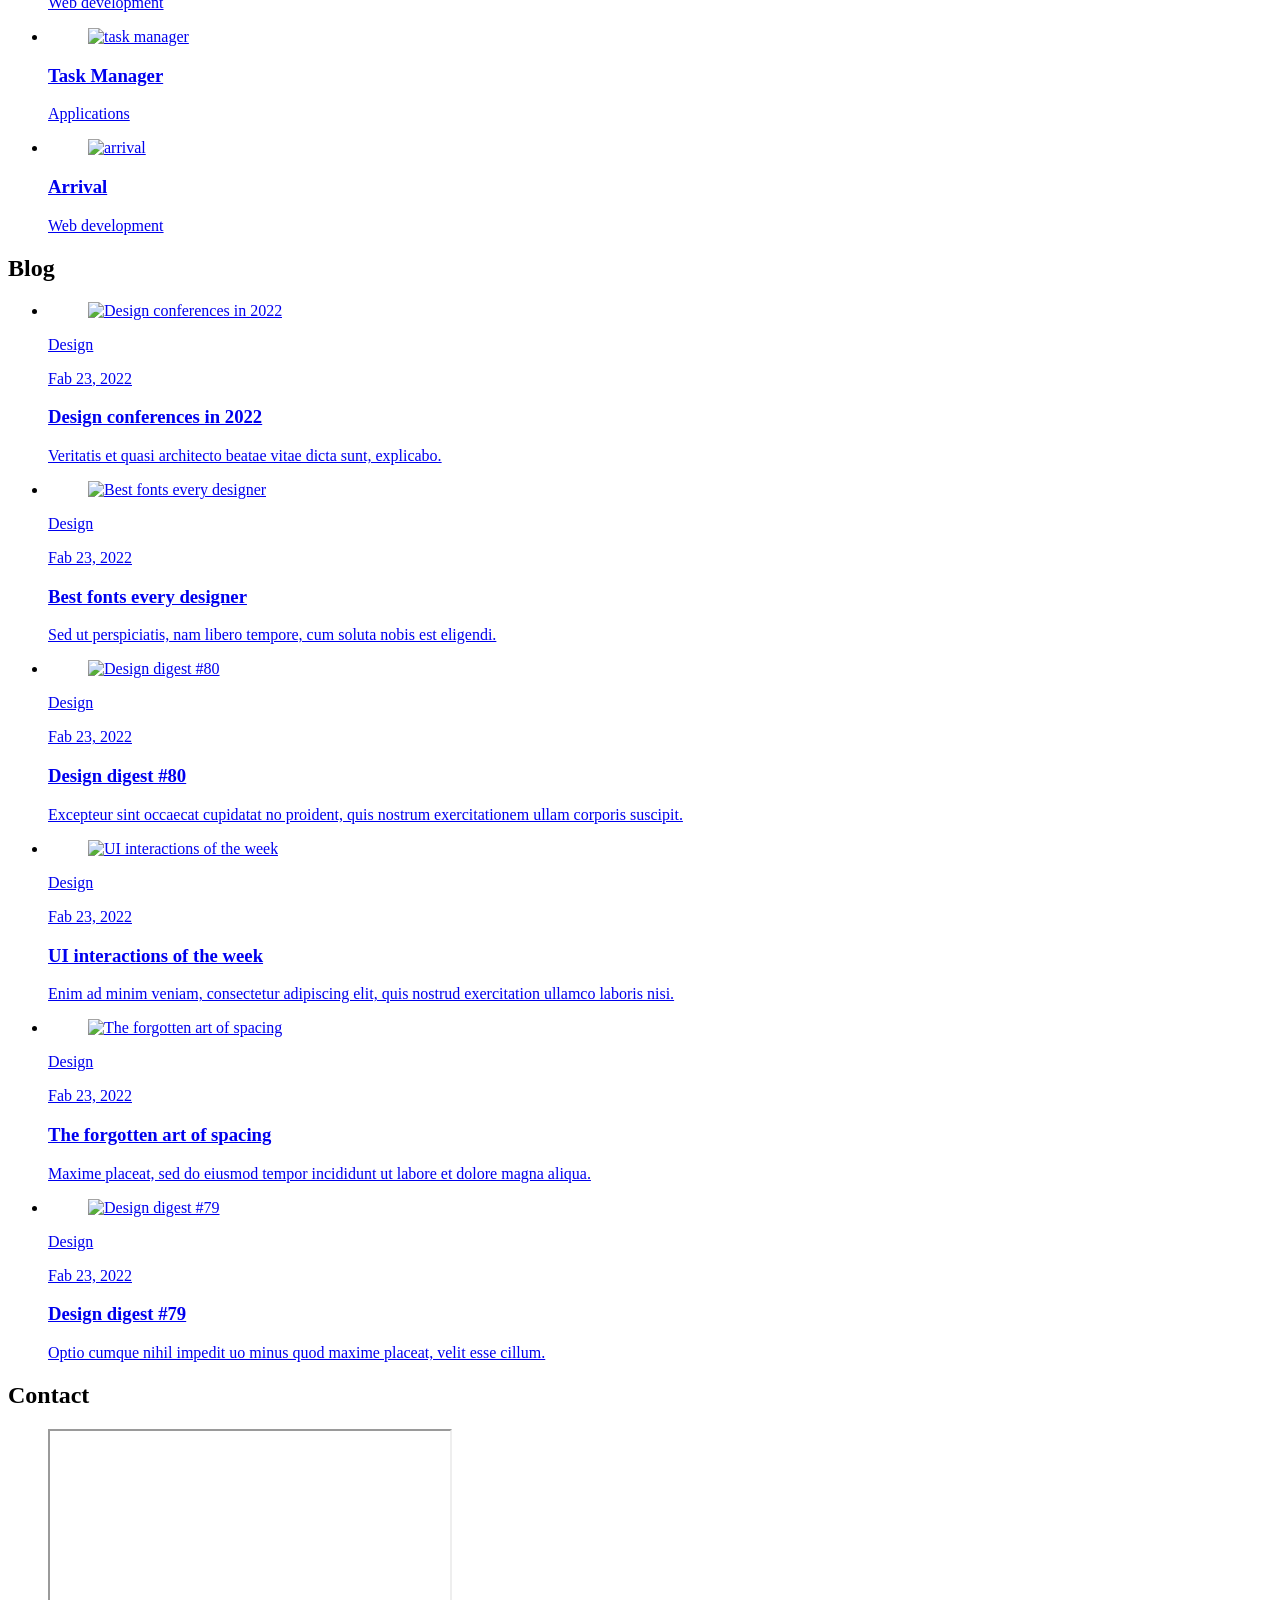
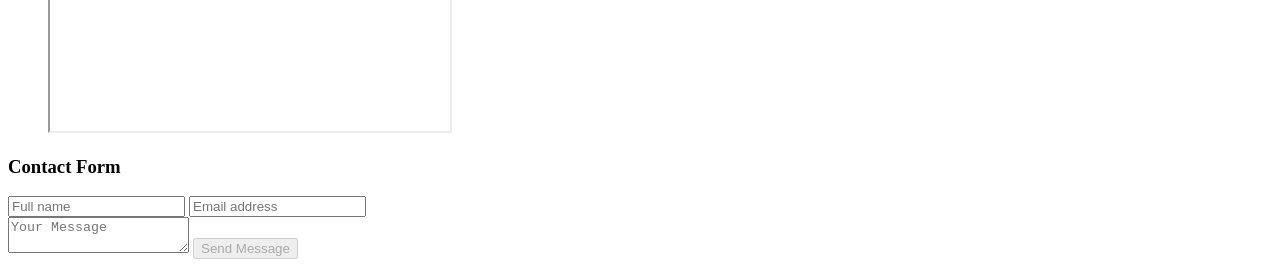
==== commit 5358ae21: "Update index.html" ====
--- a/index.html
+++ b/index.html
@@ -42,7 +42,7 @@
       <div class="sidebar-info">
 
         <figure class="avatar-box">
-          <img src="./assets/images/my-avatar.png" alt="Isaac" width="80">
+          <img src="./assets/images/issac.png" alt="Isaac" width="80">
         </figure>
 
         <div class="info-content">
@@ -205,7 +205,7 @@
 
         <section class="service">
 
-          <h3 class="h3 service-title">What's Going On'</h3>
+          <h3 class="h3 service-title">What I'm Doing</h3>
 
           <ul class="service-list">
 
@@ -250,7 +250,7 @@
         - #RESUME
       -->
 
-      <article class="resume" data-page="resume">
+      <article class="resume  active" data-page="resume">
 
         <header>
           <h2 class="h2 article-title">Resume</h2>
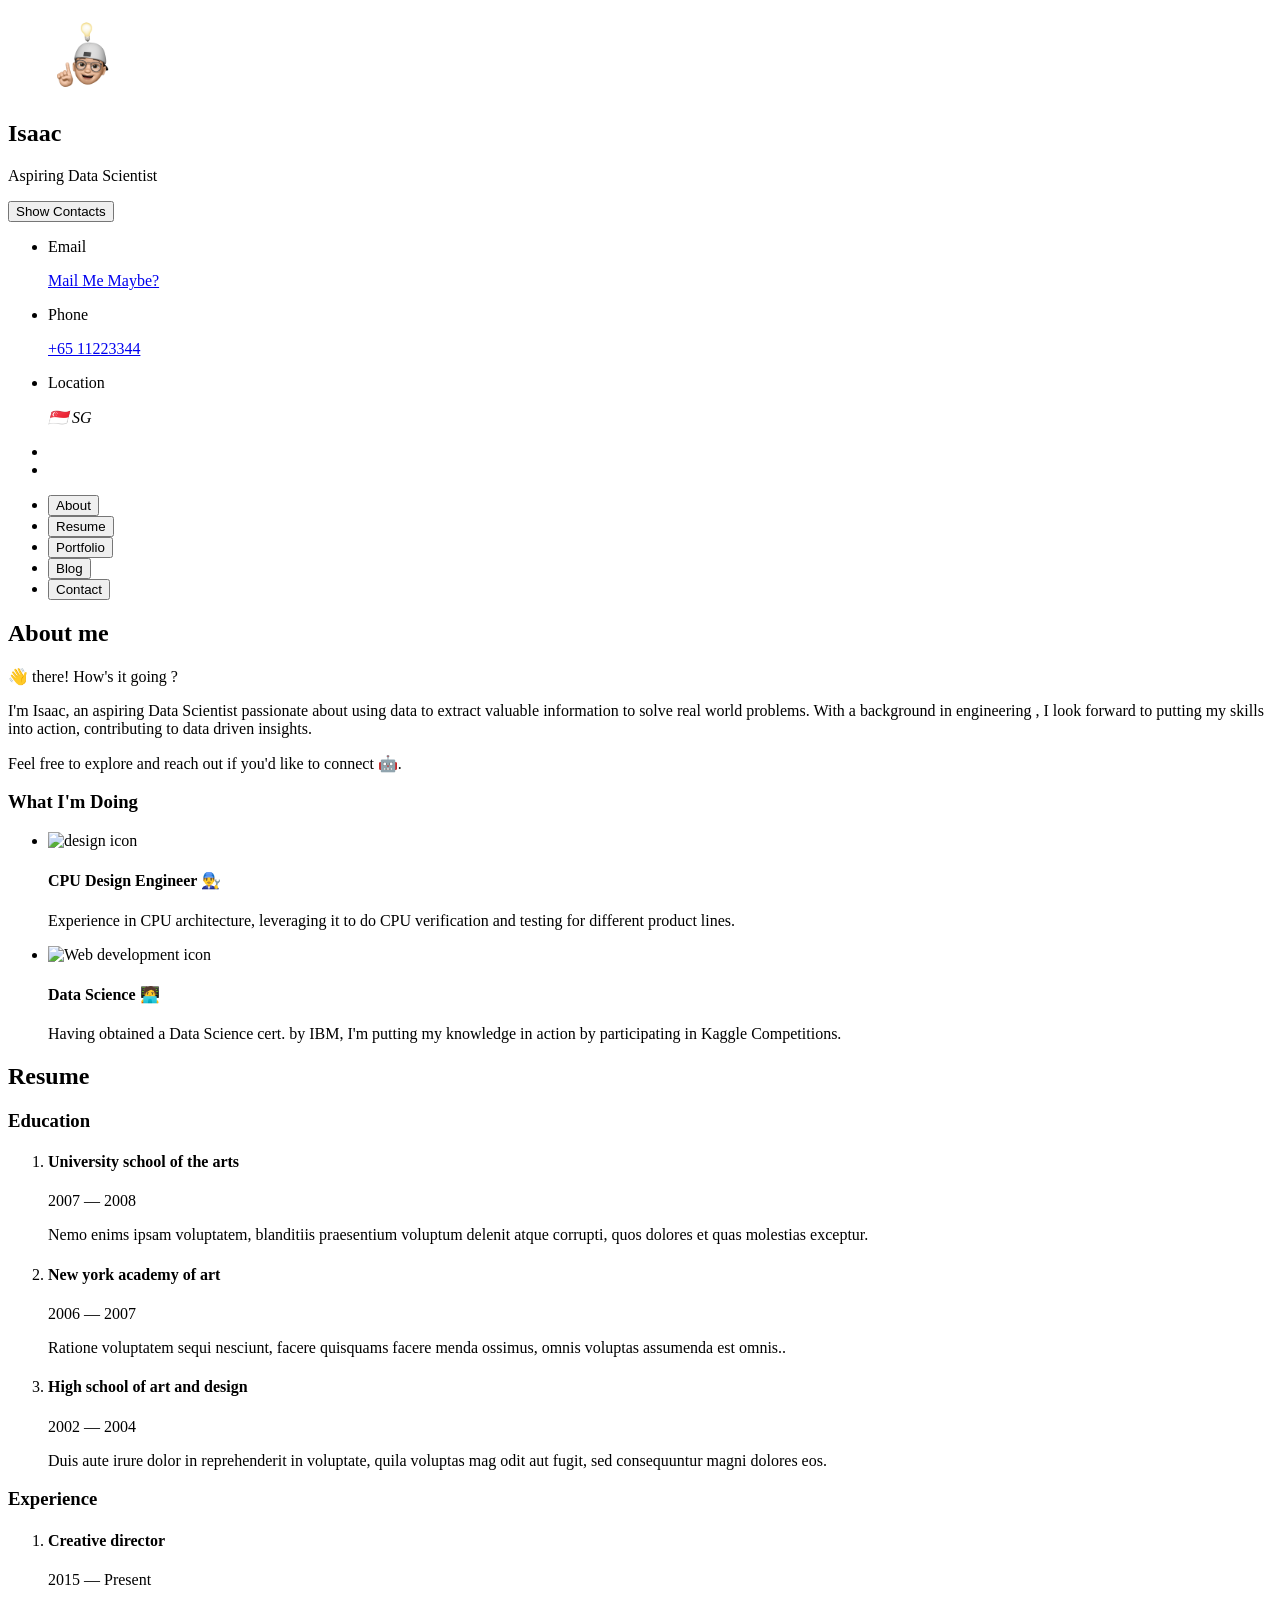
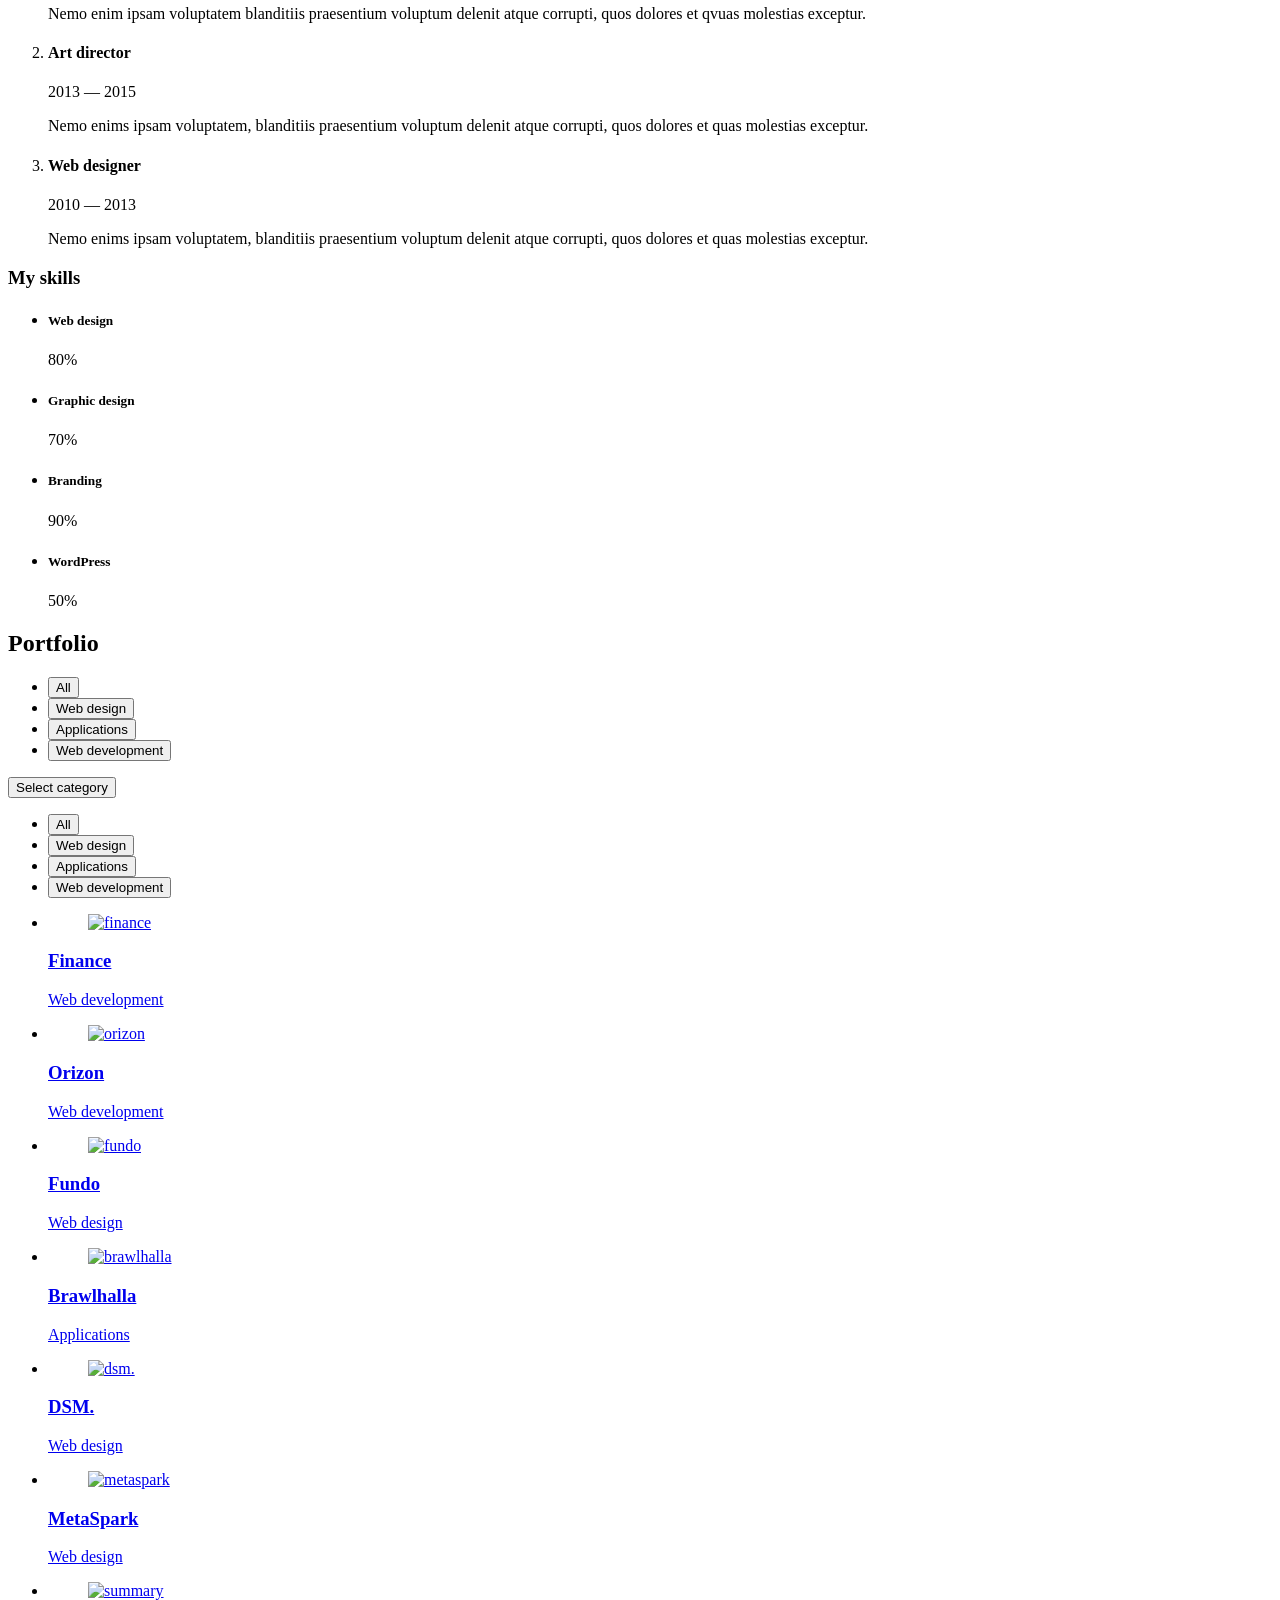
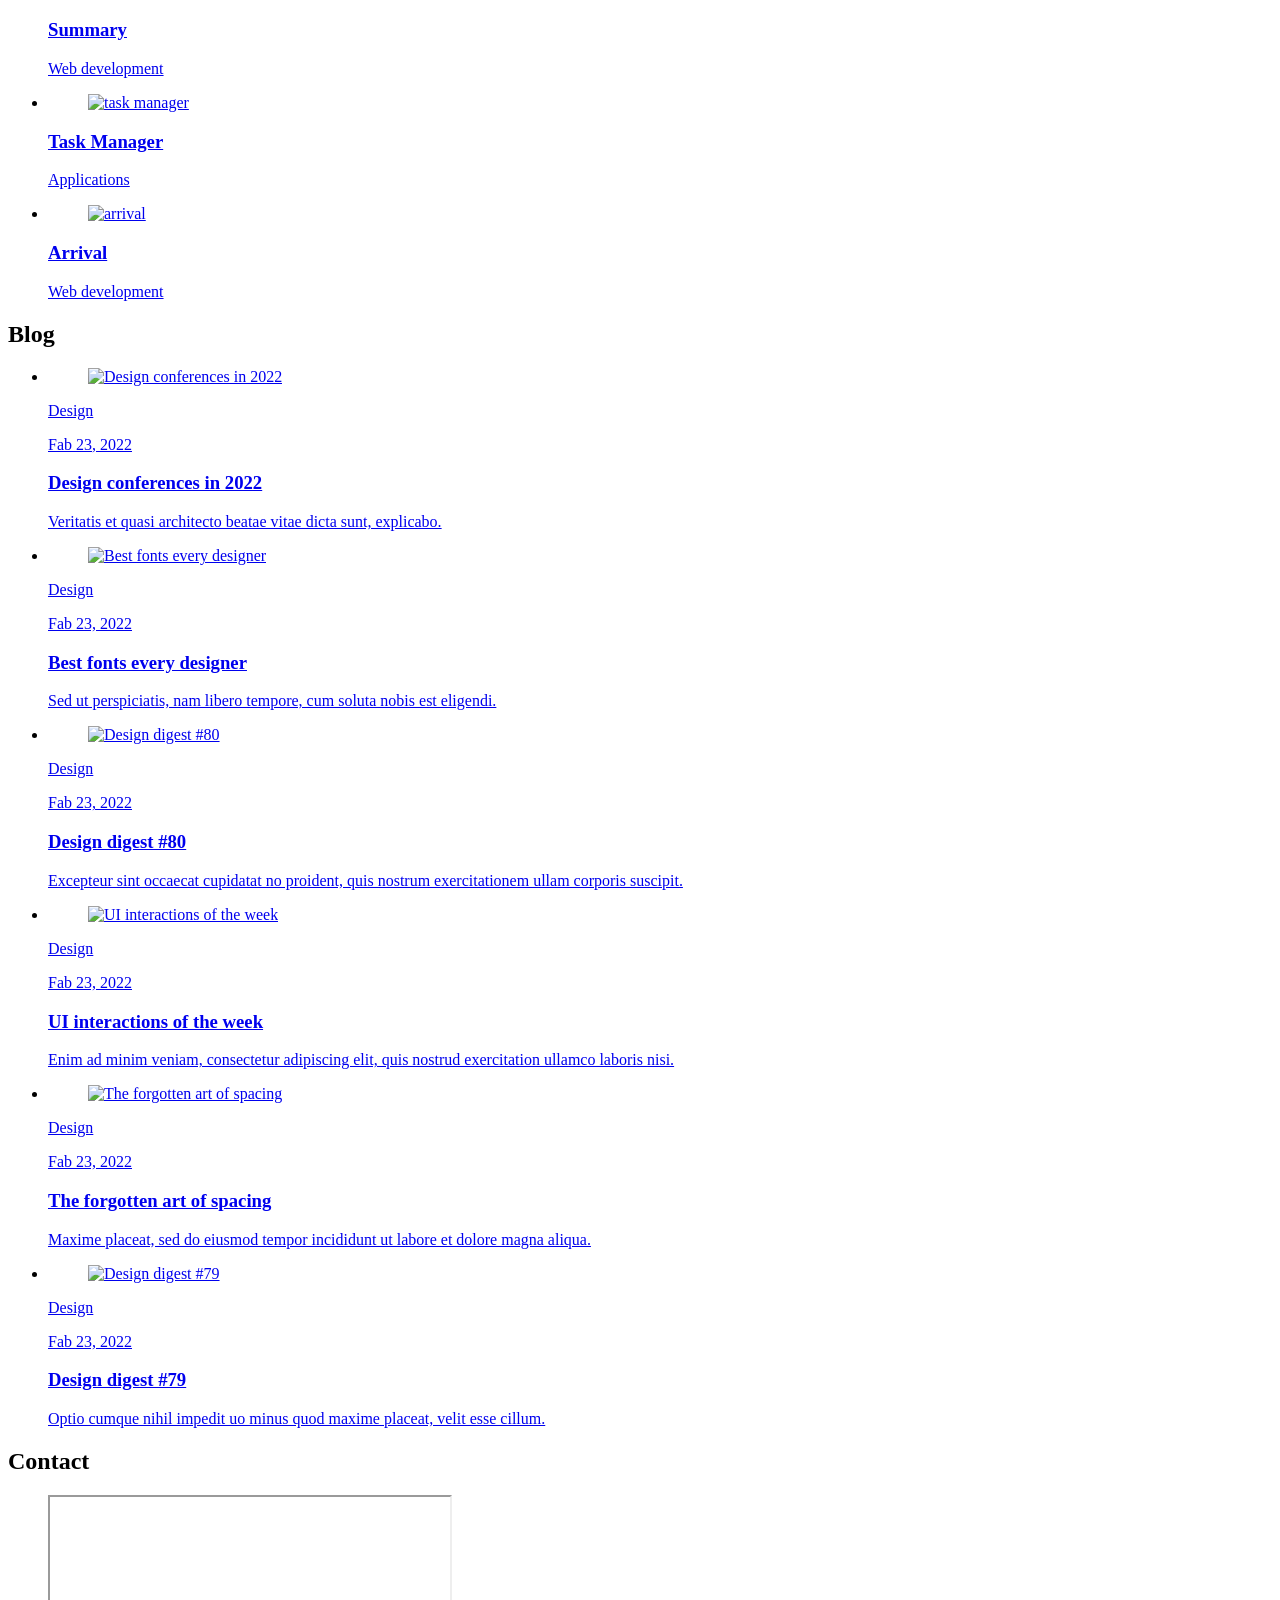
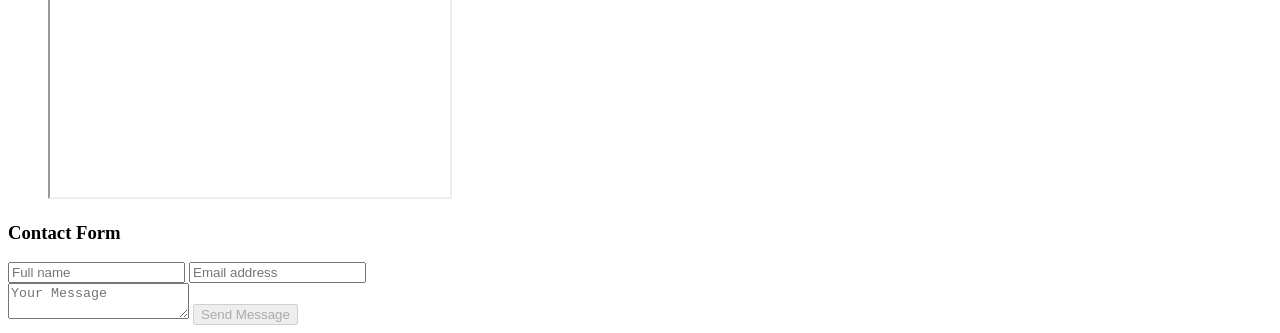
==== commit c803ffaa: "Update index.html" ====
--- a/index.html
+++ b/index.html
@@ -74,7 +74,7 @@
             <div class="contact-info">
               <p class="contact-title">Email</p>
 
-              <a href="mailto:issacchook96@gmail.com" class="contact-link">issacchook96@gmail.com</a>
+              <a href="mailto:issacchook96@gmail.com" class="contact-link">Mail Me Maybe?</a>
             </div>
 
           </li>
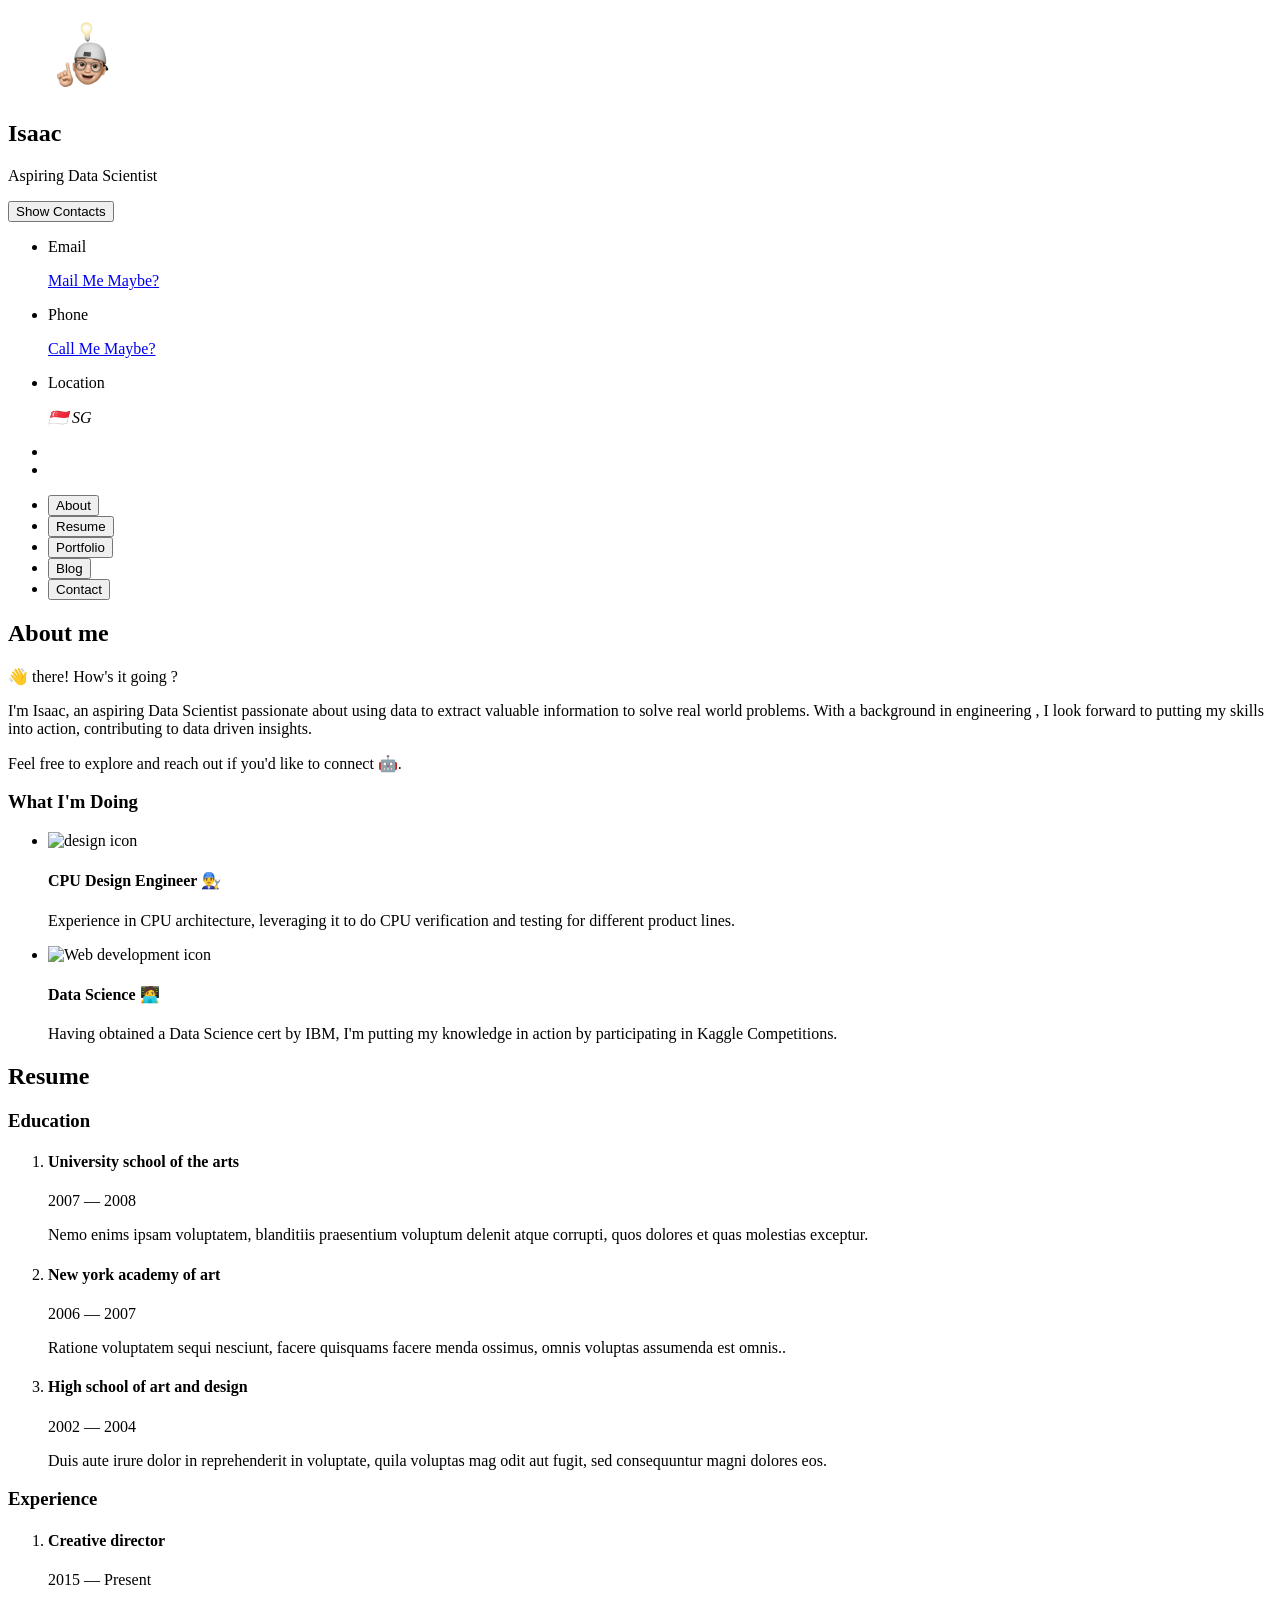
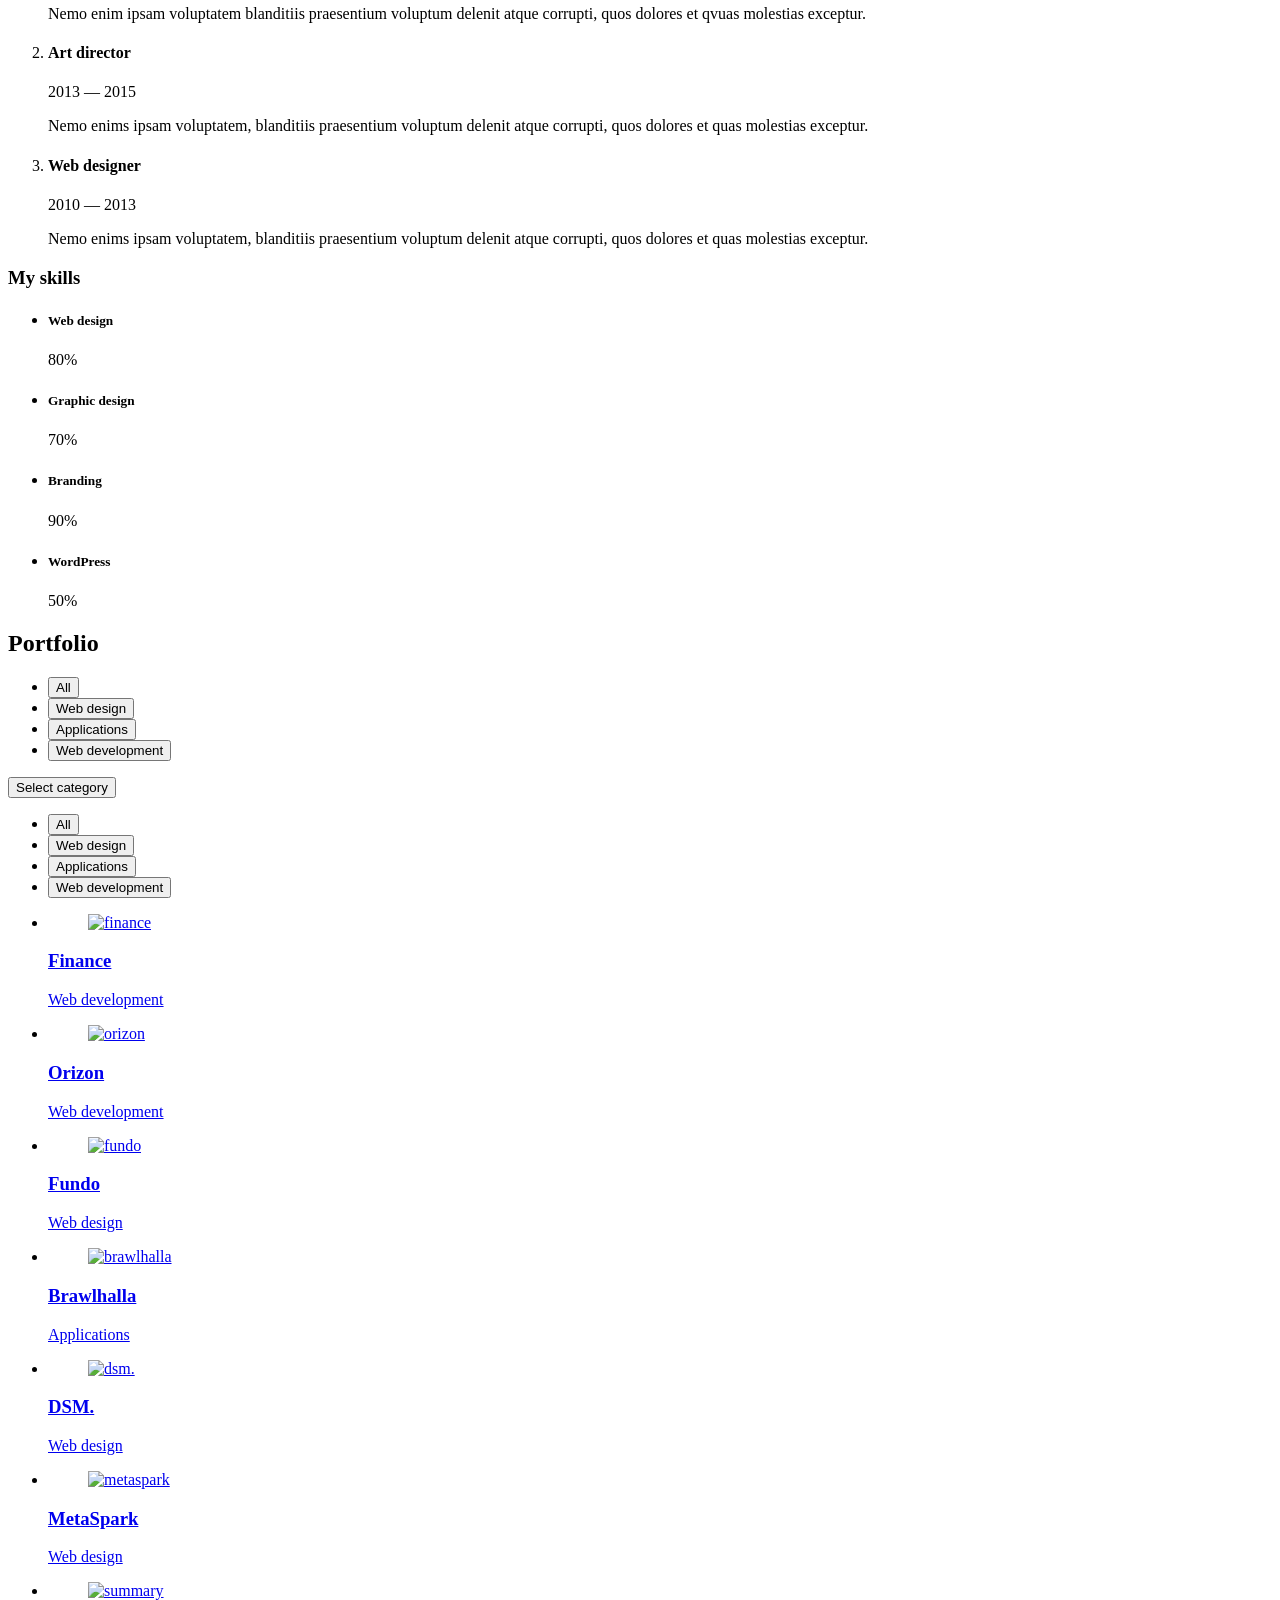
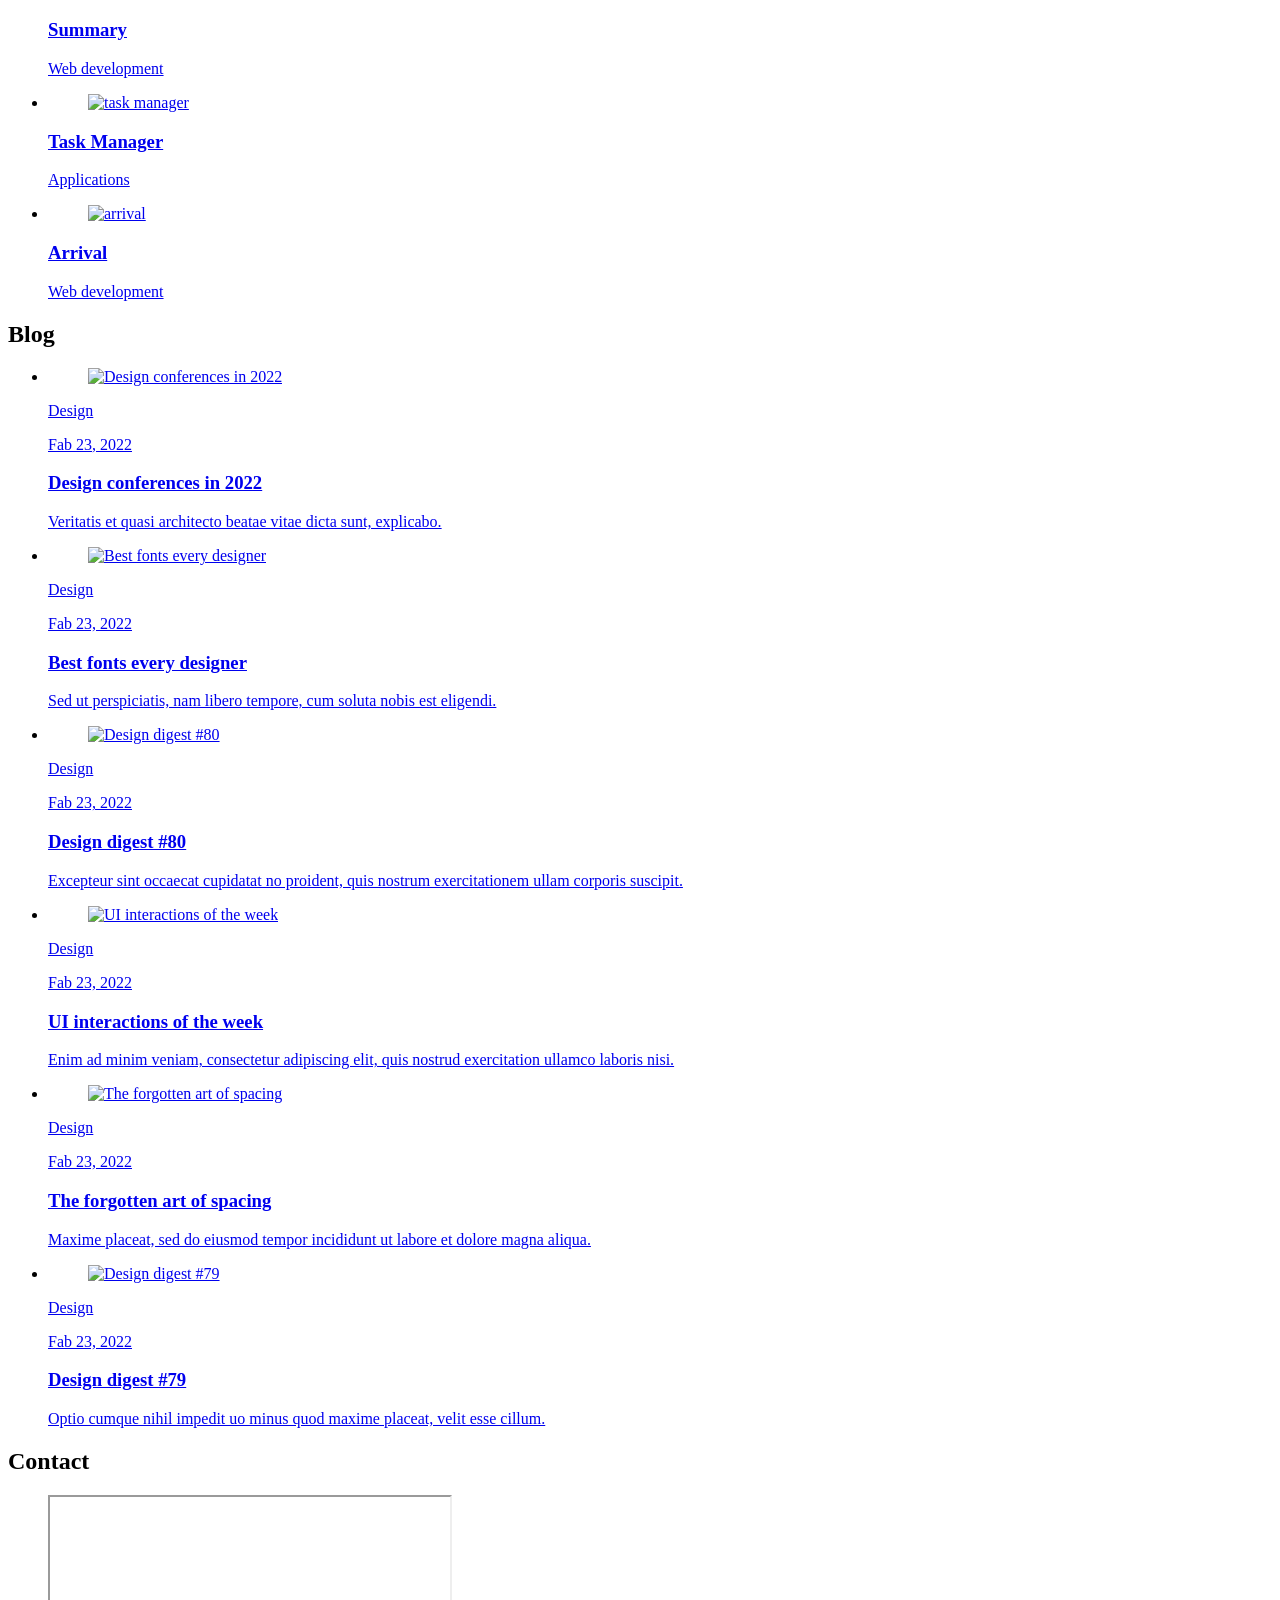
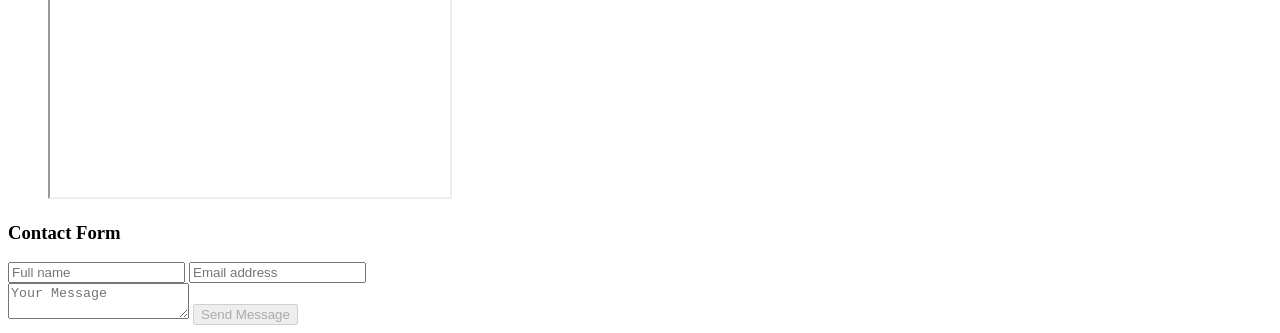
==== commit a5663d0e: "Update index.html" ====
--- a/index.html
+++ b/index.html
@@ -88,7 +88,7 @@
             <div class="contact-info">
               <p class="contact-title">Phone</p>
 
-              <a href="tel:+6588513228" class="contact-link">+65 11223344</a>
+              <a href="tel:+6588513228" class="contact-link">Call Me Maybe?</a>
             </div>
 
           </li>
@@ -236,7 +236,7 @@
                 <h4 class="h4 service-item-title">Data Science 🧑‍💻</h4>
 
                 <p class="service-item-text">
-                  Having obtained a Data Science cert. by IBM, I'm putting my knowledge in action by participating in Kaggle Competitions.
+                  Having obtained a Data Science cert by IBM, I'm putting my knowledge in action by participating in Kaggle Competitions.
                 </p>
               </div>
 
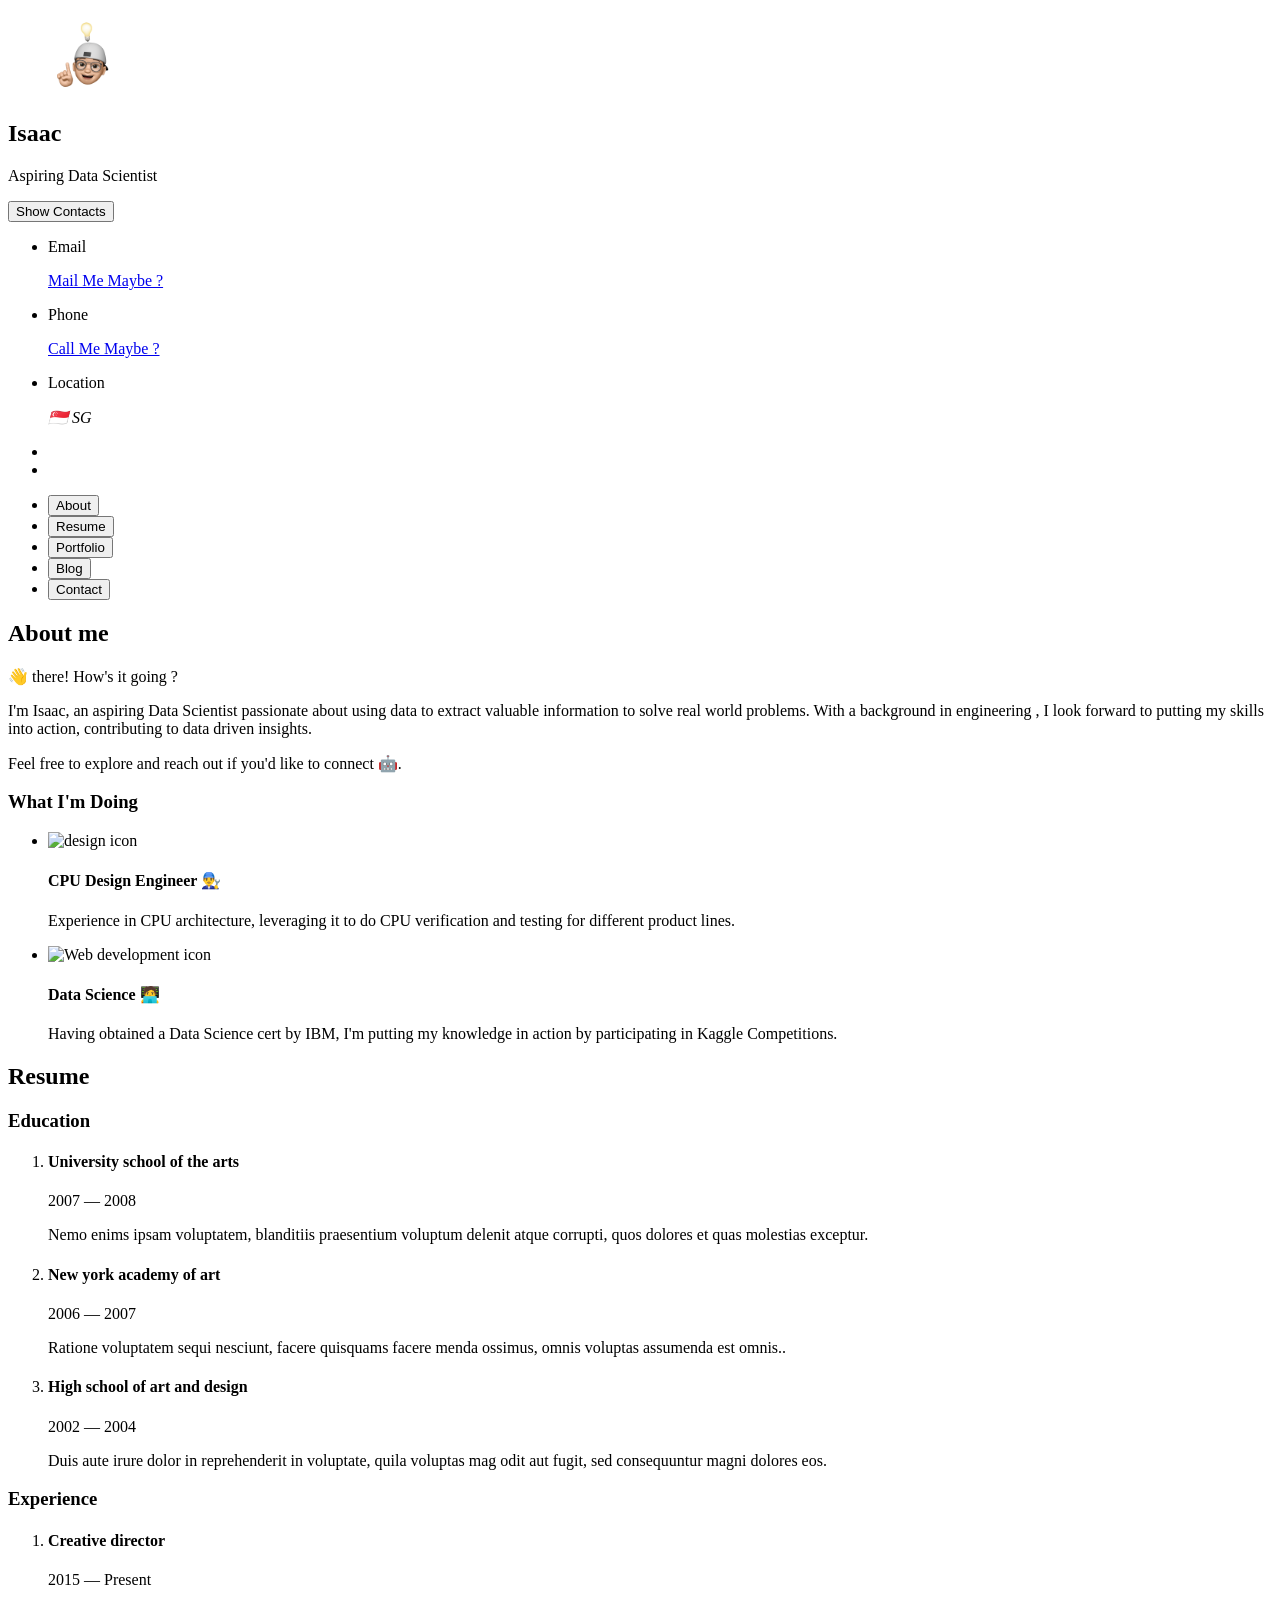
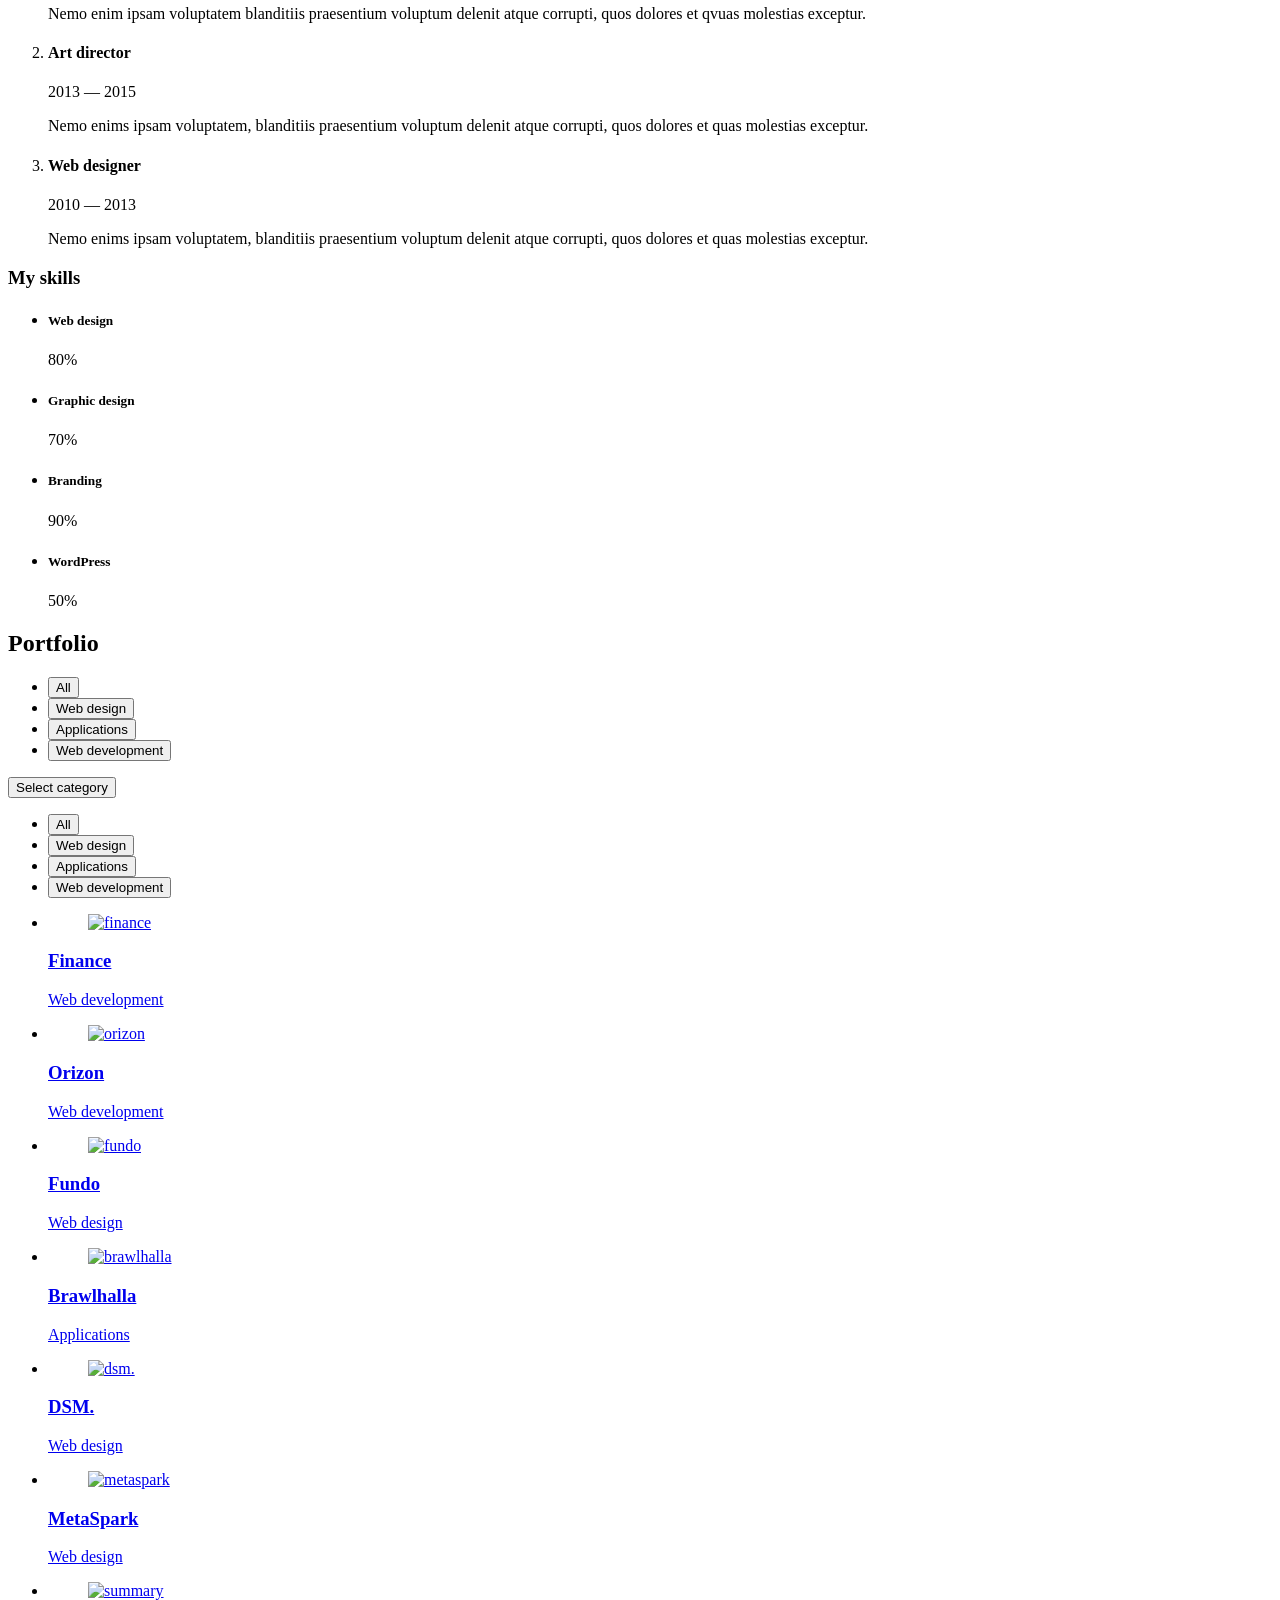
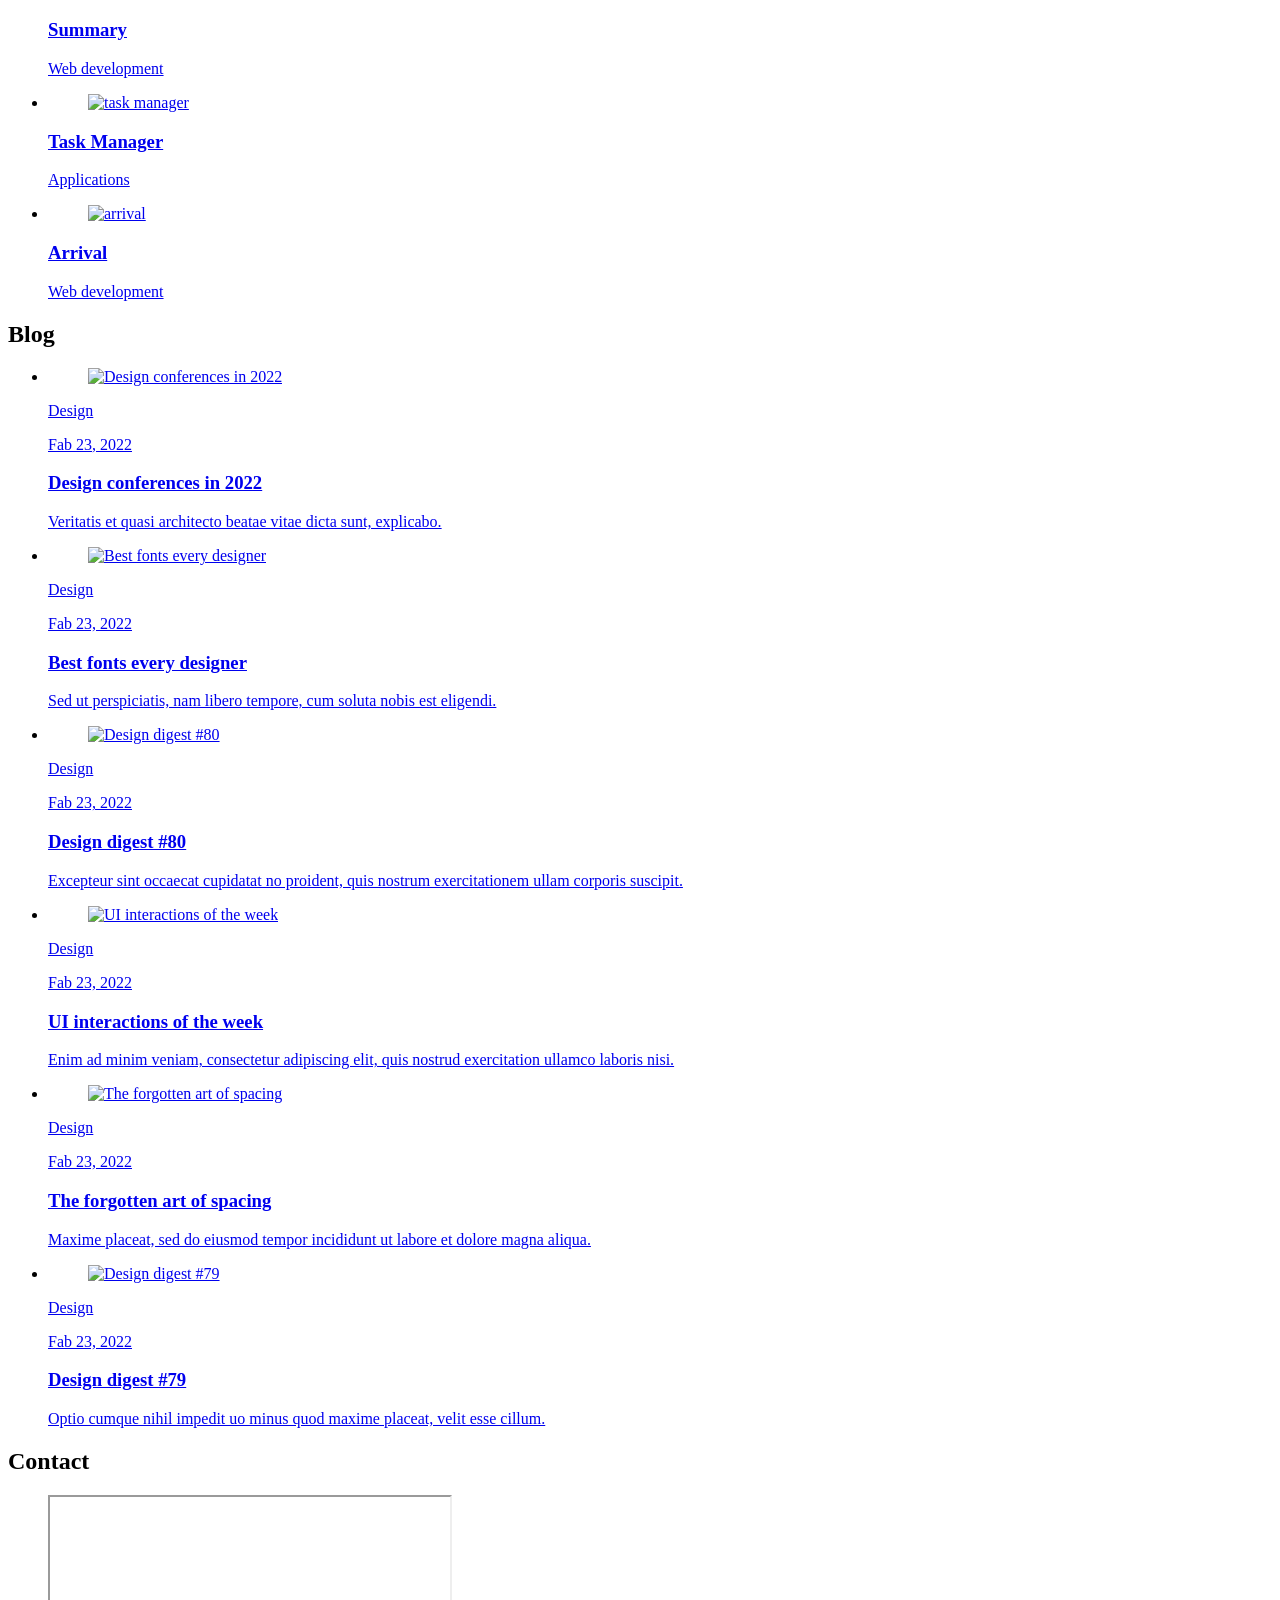
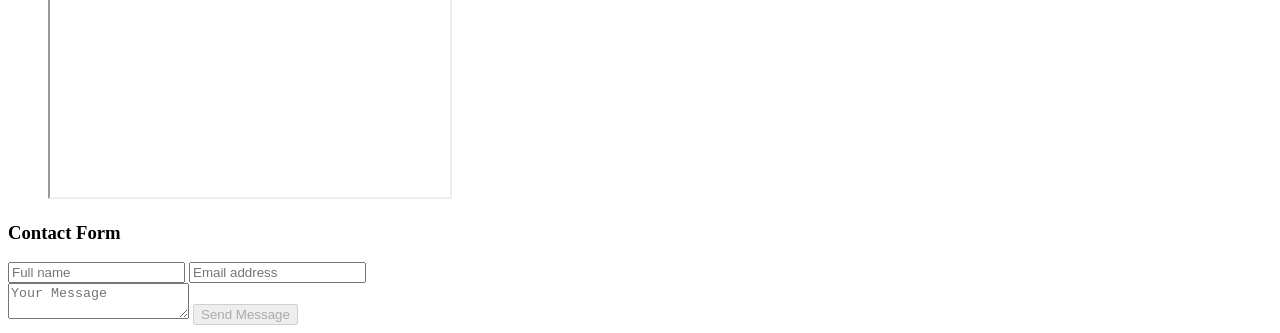
==== commit df08de0c: "Update index.html" ====
--- a/index.html
+++ b/index.html
@@ -74,7 +74,7 @@
             <div class="contact-info">
               <p class="contact-title">Email</p>
 
-              <a href="mailto:issacchook96@gmail.com" class="contact-link">Mail Me Maybe?</a>
+              <a href="mailto:ethos-rustles-0g@icloud.com" class="contact-link">Mail Me Maybe ?</a>
             </div>
 
           </li>
@@ -88,7 +88,7 @@
             <div class="contact-info">
               <p class="contact-title">Phone</p>
 
-              <a href="tel:+6588513228" class="contact-link">Call Me Maybe?</a>
+              <a href="tel:+6588513228" class="contact-link">Call Me Maybe ?</a>
             </div>
 
           </li>
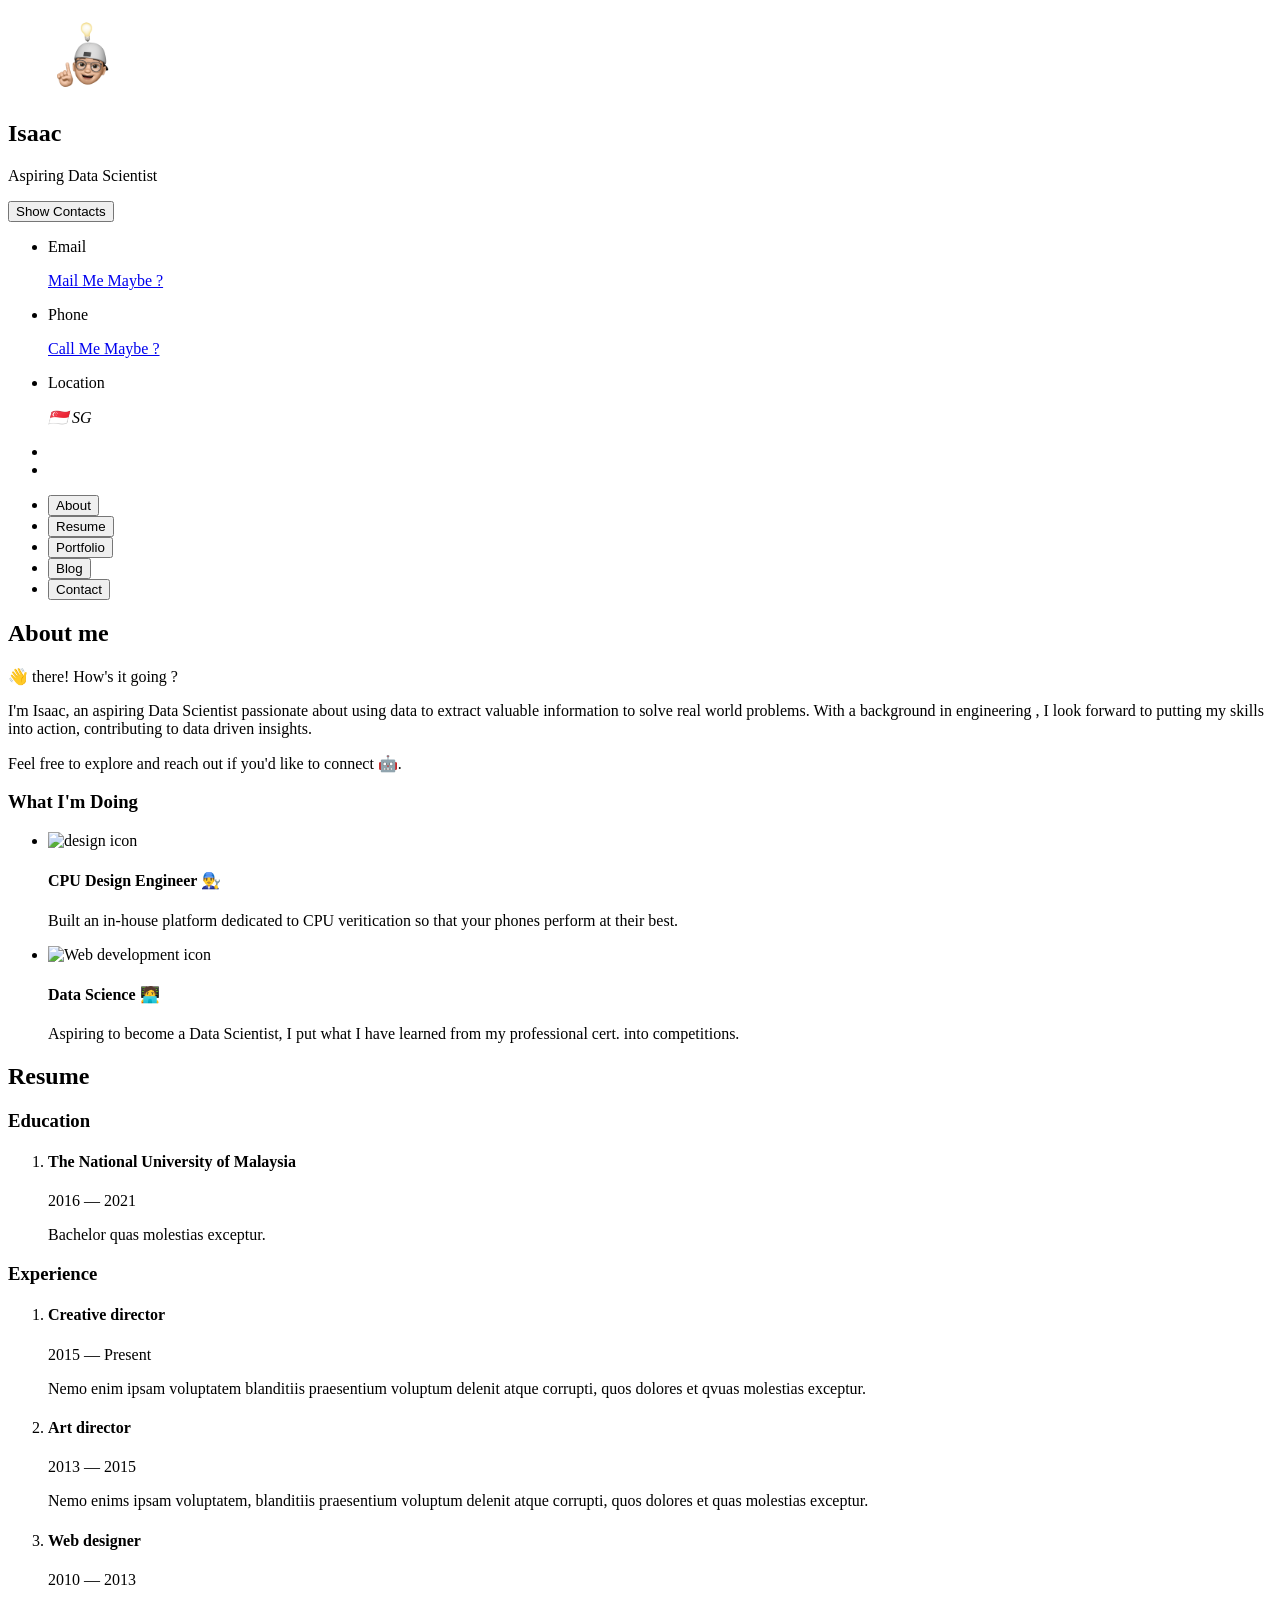
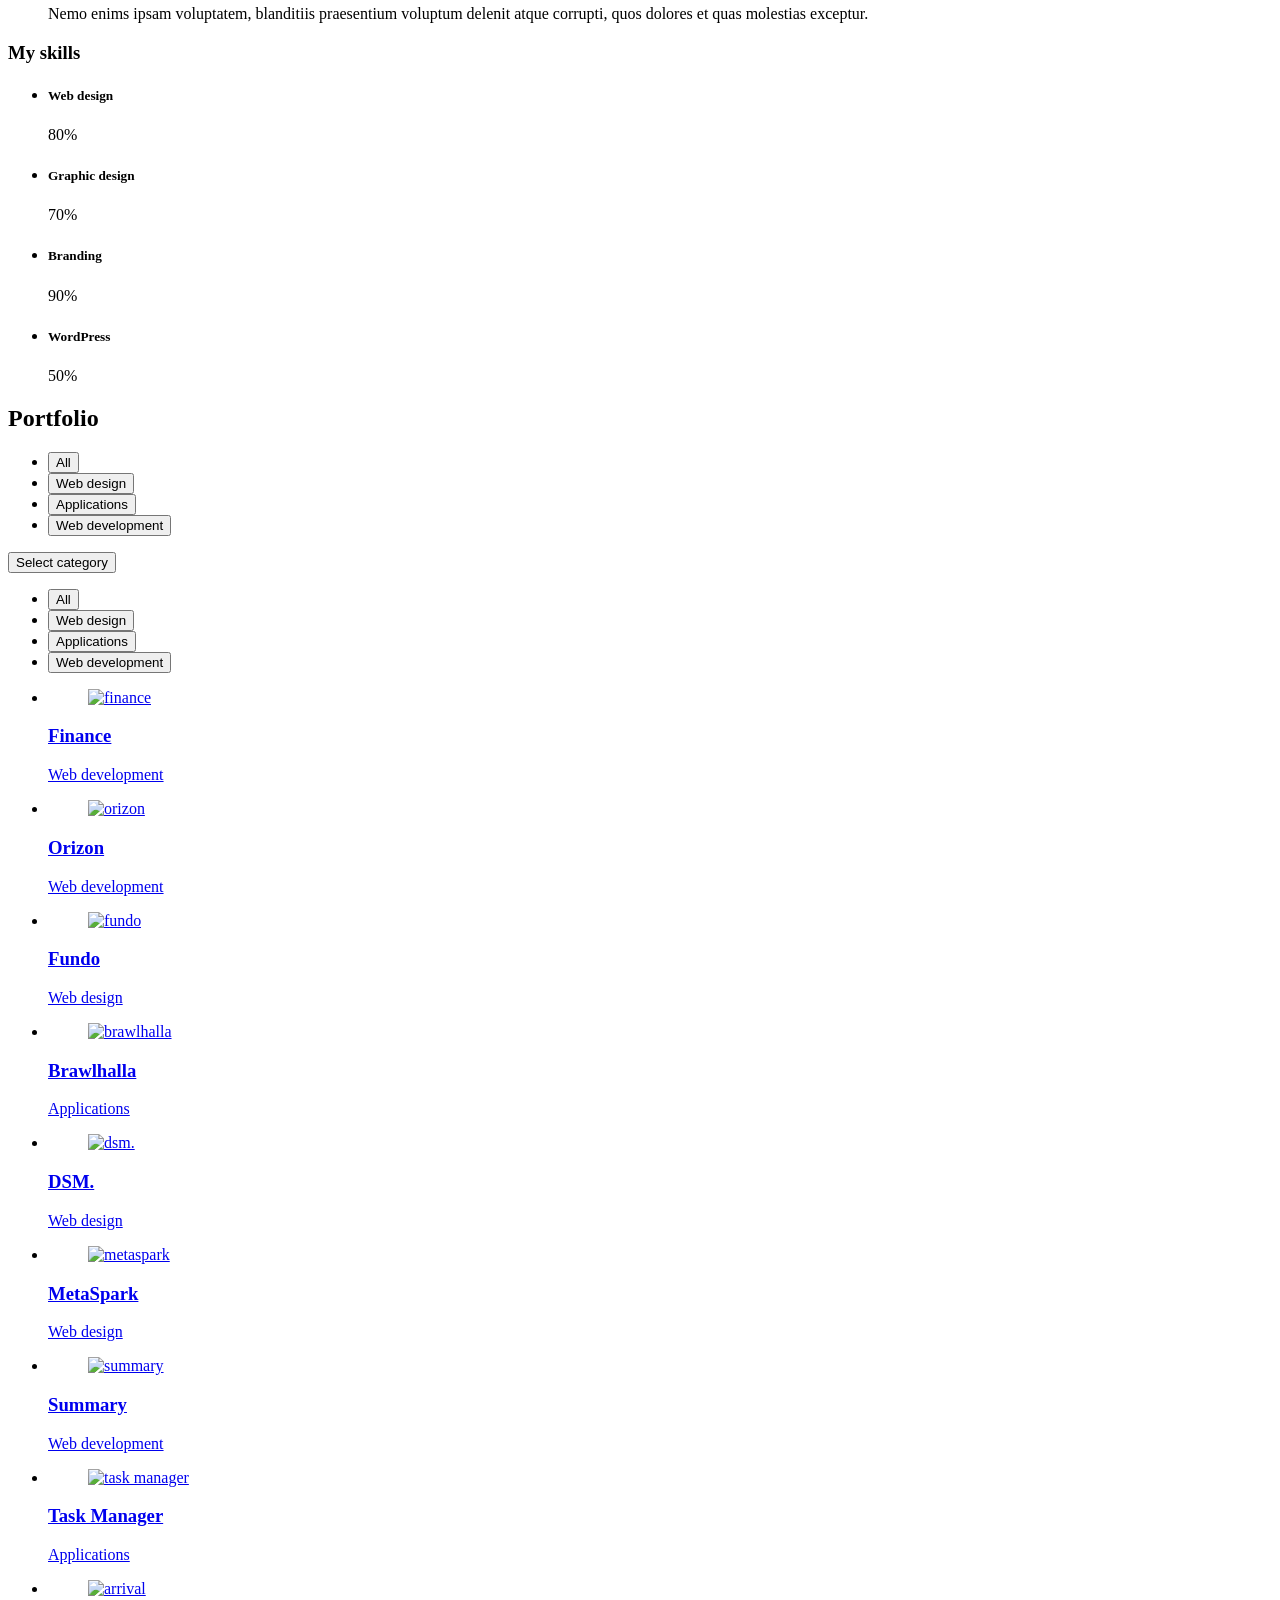
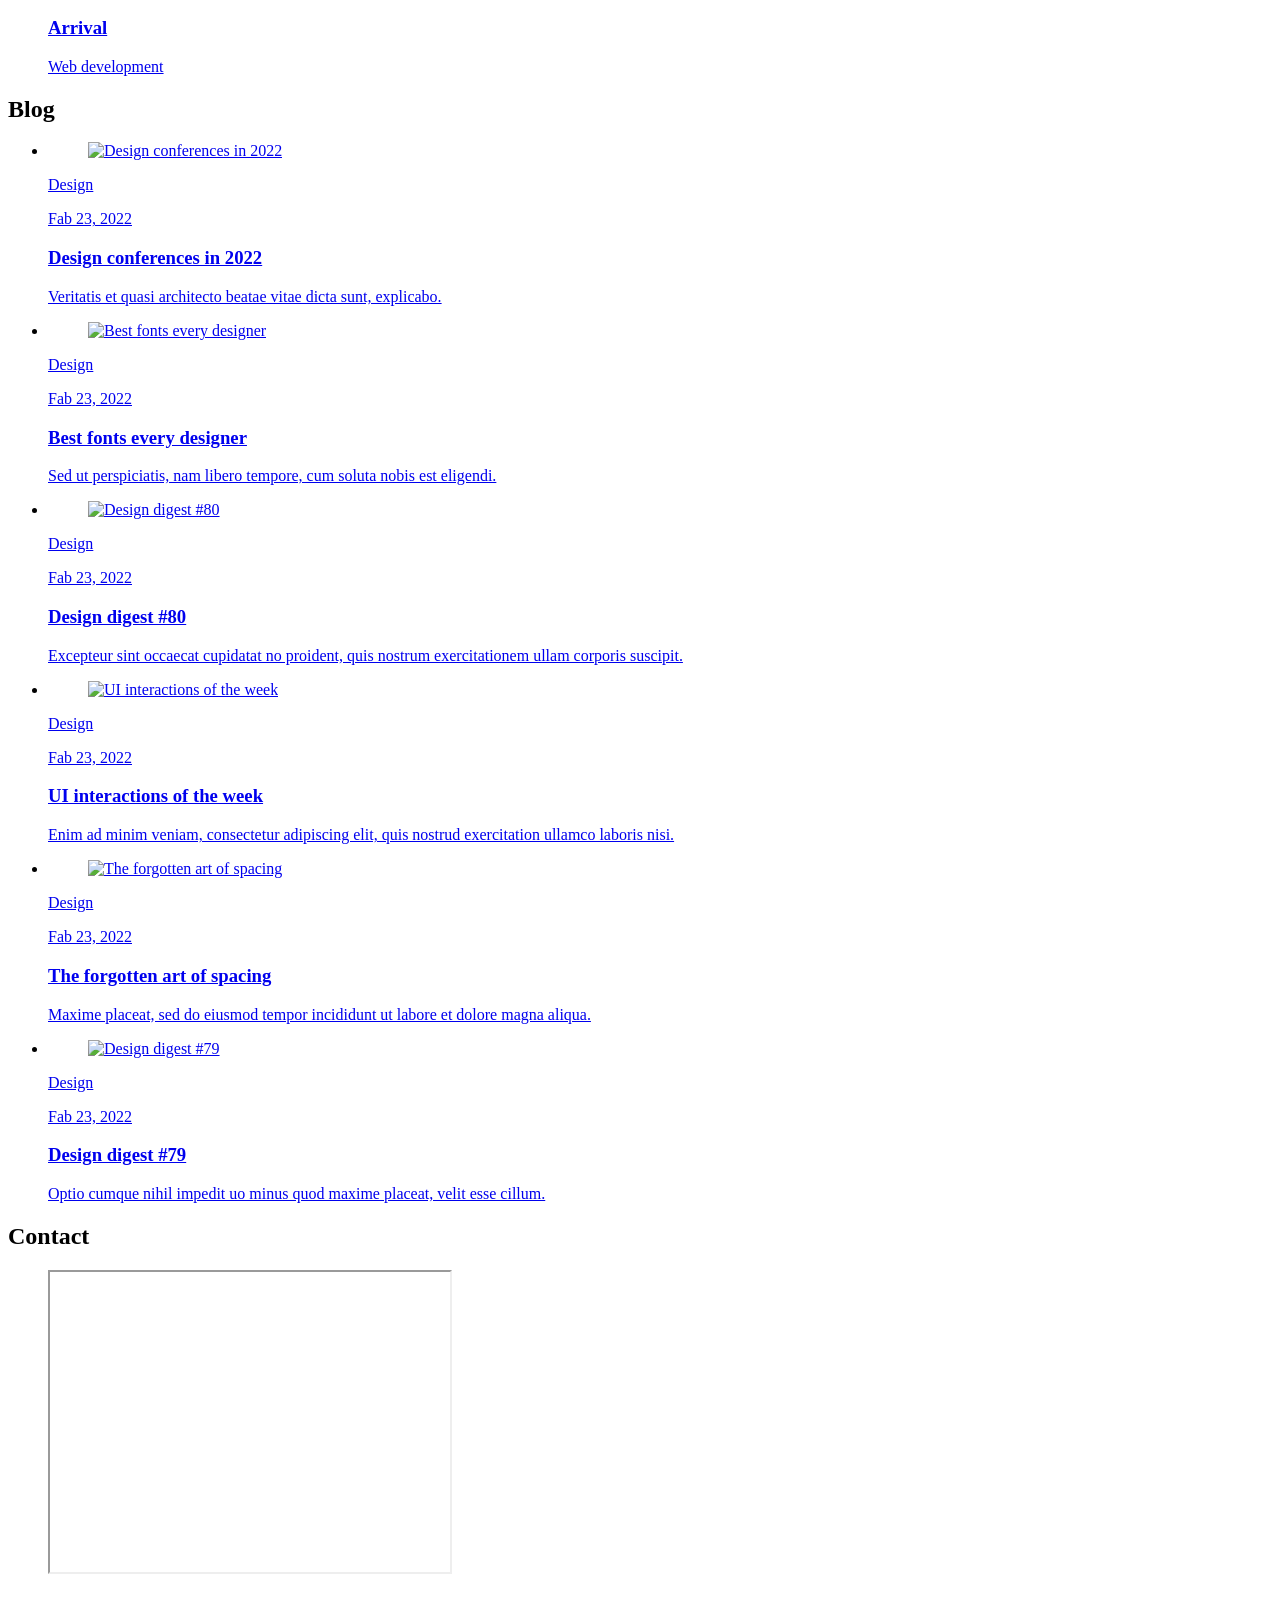
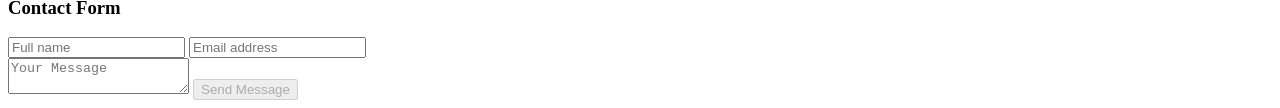
==== commit 98d07523: "Update index.html" ====
--- a/index.html
+++ b/index.html
@@ -220,7 +220,7 @@
                 <h4 class="h4 service-item-title">CPU Design Engineer 👨‍🔧</h4>
 
                 <p class="service-item-text">
-                  Experience in CPU architecture, leveraging it to do CPU verification and testing for different product lines.
+                  Built an in-house platform dedicated to CPU veritication so that your phones perform at their best. 
                 </p>
               </div>
 
@@ -236,7 +236,7 @@
                 <h4 class="h4 service-item-title">Data Science 🧑‍💻</h4>
 
                 <p class="service-item-text">
-                  Having obtained a Data Science cert by IBM, I'm putting my knowledge in action by participating in Kaggle Competitions.
+                  Aspiring to become a Data Scientist, I put what I have learned from my professional cert. into competitions.
                 </p>
               </div>
 
@@ -270,44 +270,18 @@
 
             <li class="timeline-item">
 
-              <h4 class="h4 timeline-item-title">University school of the arts</h4>
-
-              <span>2007 — 2008</span>
+              <h4 class="h4 timeline-item-title">The National University of Malaysia</h4>
+
+              <span>2016 — 2021</span>
 
               <p class="timeline-text">
-                Nemo enims ipsam voluptatem, blanditiis praesentium voluptum delenit atque corrupti, quos dolores et
+                Bachelor
                 quas molestias
                 exceptur.
               </p>
 
             </li>
 
-            <li class="timeline-item">
-
-              <h4 class="h4 timeline-item-title">New york academy of art</h4>
-
-              <span>2006 — 2007</span>
-
-              <p class="timeline-text">
-                Ratione voluptatem sequi nesciunt, facere quisquams facere menda ossimus, omnis voluptas assumenda est
-                omnis..
-              </p>
-
-            </li>
-
-            <li class="timeline-item">
-
-              <h4 class="h4 timeline-item-title">High school of art and design</h4>
-
-              <span>2002 — 2004</span>
-
-              <p class="timeline-text">
-                Duis aute irure dolor in reprehenderit in voluptate, quila voluptas mag odit aut fugit, sed consequuntur
-                magni dolores
-                eos.
-              </p>
-
-            </li>
 
           </ol>
 
